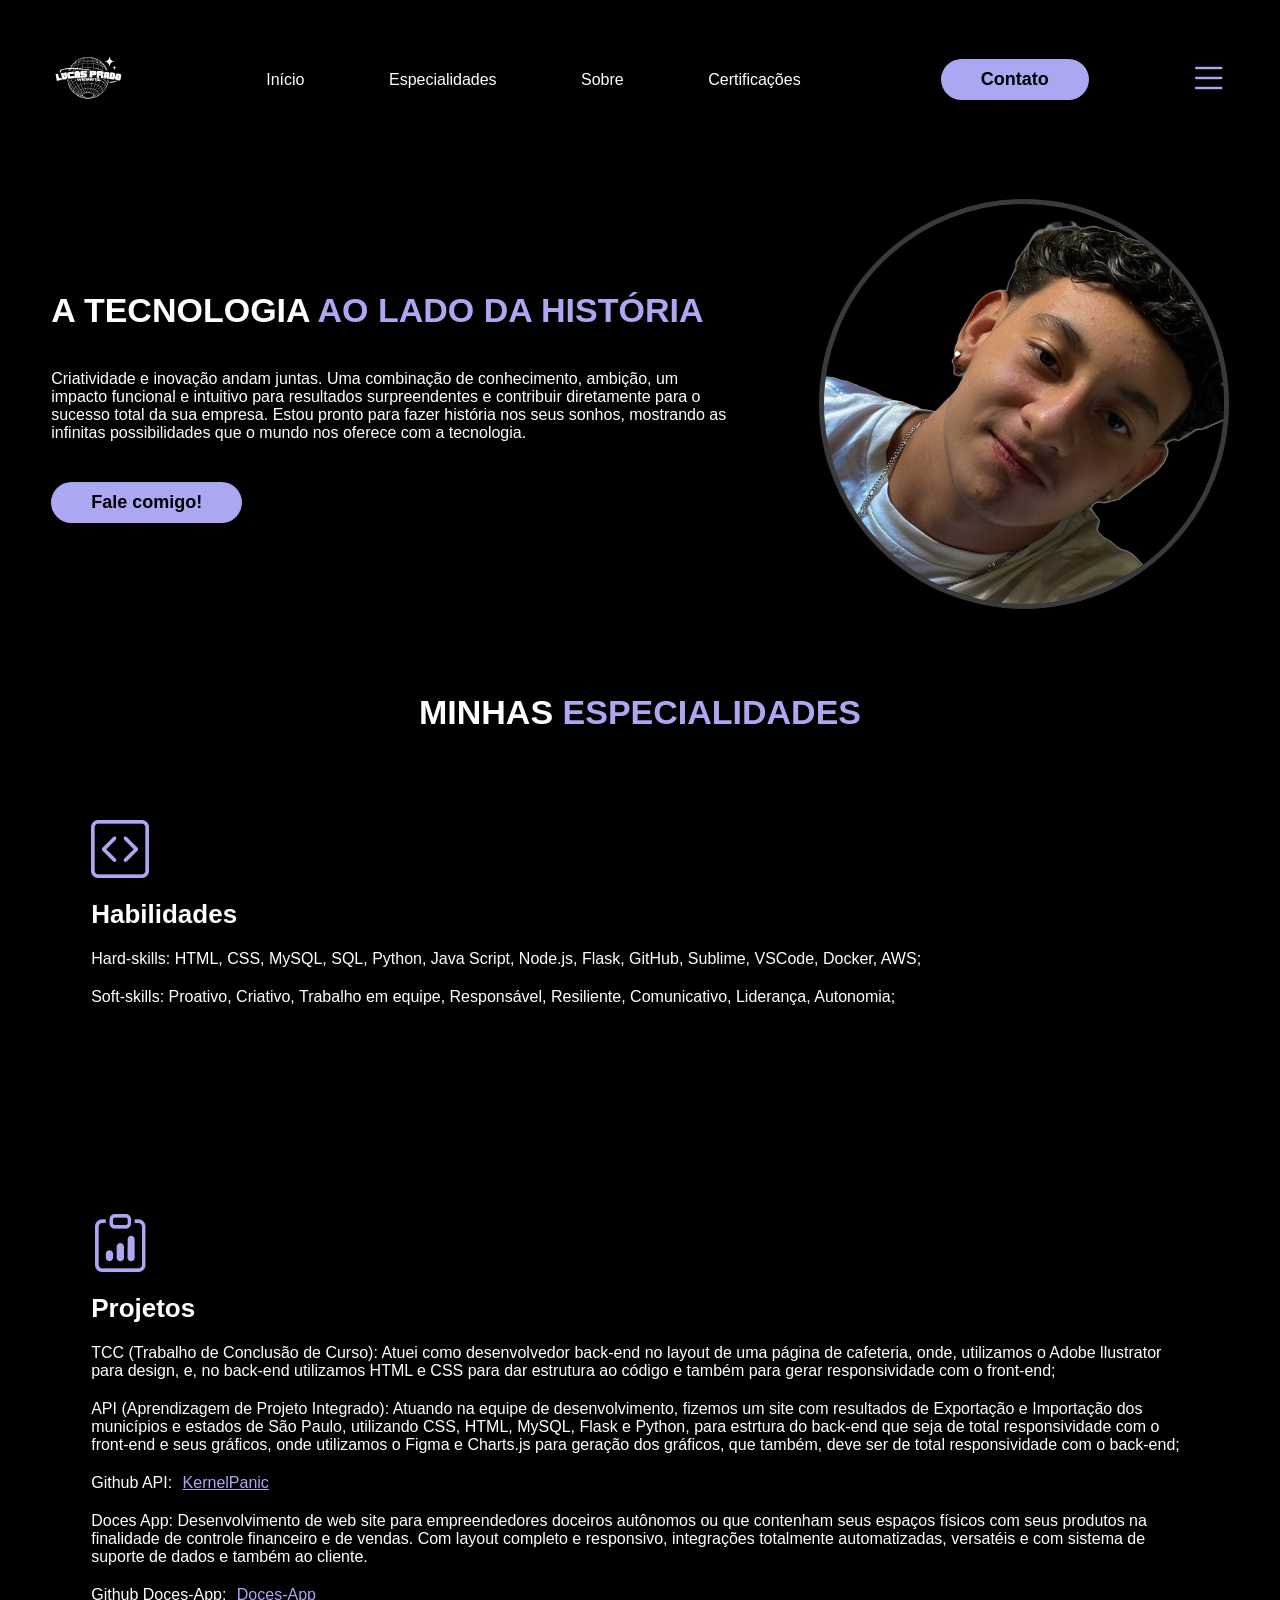
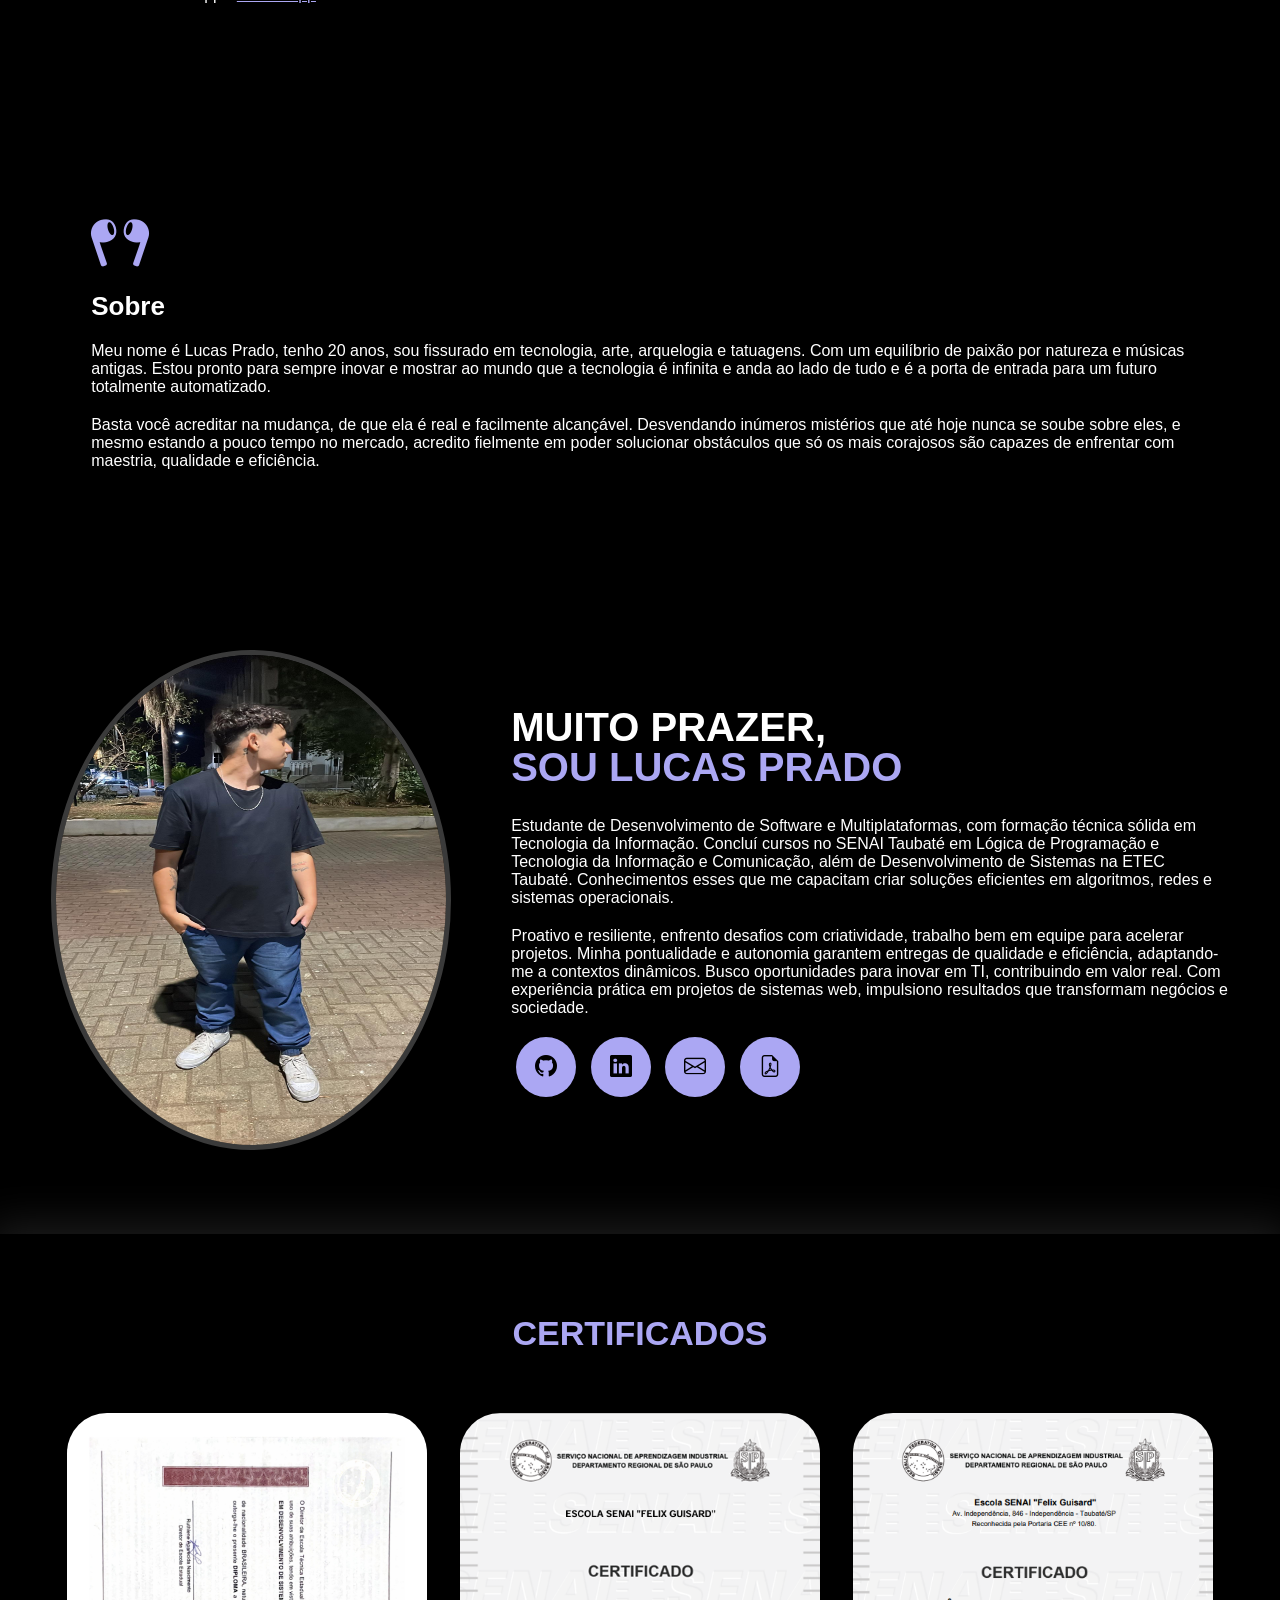
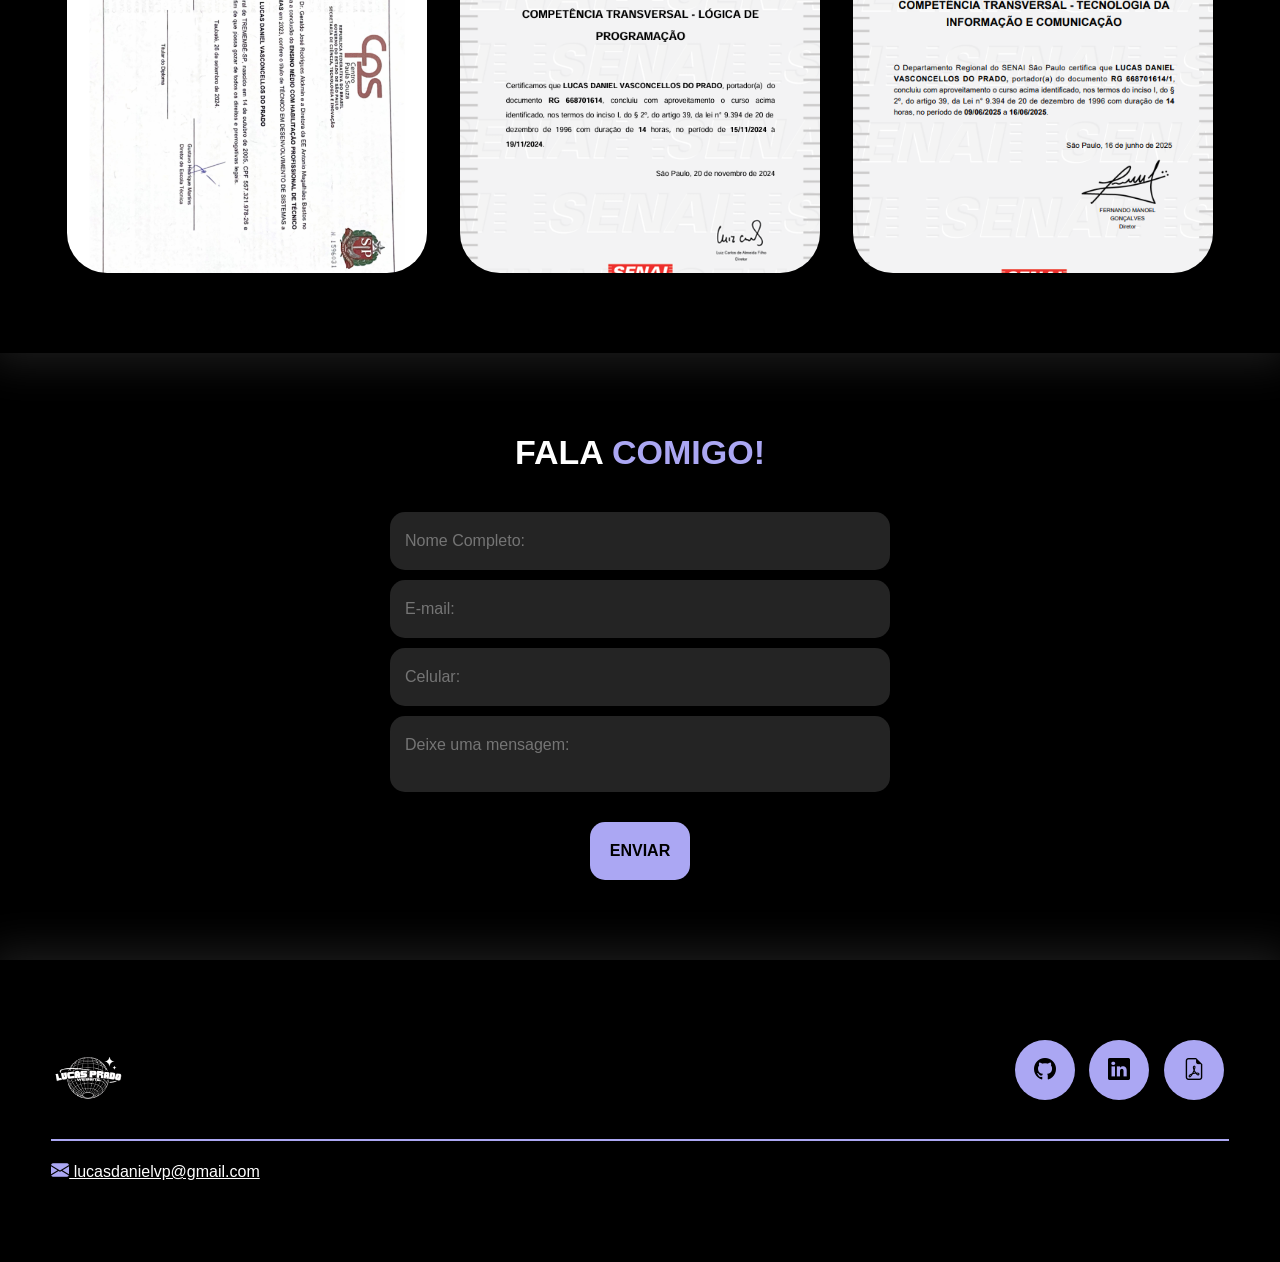
==== index.html @ e6321fbd "adicionando novo projeto Added a description for the Doces App and a link to the GitHub repository." ====
<!DOCTYPE html>
<html lang="pt-br">
<head>
   <meta charset="UTF-8">
   <meta name="viewport" content="width=device-width, initial-scale=1.0">
   <link rel="stylesheet" href="https://cdn.jsdelivr.net/npm/bootstrap-icons@1.11.3/font/bootstrap-icons.min.css">
   <link rel="stylesheet" href="estilo.css">

   <script src="menu.js" defer></script>
   <title>LP</title>
</head>
<body>
   <header>
      <div class="interface">
         <div class="logo">
            <a href="#">
               <img src="images/logo3.png" alt="Logo" style="width: 75px;">
            </a>
         </div> <!--logo-->
         <nav class="menu-desktop">
            <ul>
               <li><a href="#inicio">Início</a></li>
               <li><a href="#especialidades">Especialidades</a></li>
               <li><a href="#sobre">Sobre</a></li>
               <li><a href="#certificacoes">Certificações</a></li>
            </ul>
         </nav>
         <div class="btn-contato">
            <a href="#">
               <button>Contato</button>
            </a>
         </div><!--btn contato-->

         <div class="btn-abrir-menu" id="btn-menu">
            <i class="bi bi-list"></i>
         </div><!--btn abrir menu-->
         <div class="menu-mobile" id="menu-mobile">
            <div class="btn-fechar">
               <i class="bi bi-x-lg"></i>
            </div><!--btn fechar-->
            
            <nav>
               <ul>
                  <li><a href="#inicio">Início</a></li>
                  <li><a href="#especialidades">Especialidades</a>
                     <ul class="submenu">
                        <li><a href="#projetos-especialidades">Projetos</a></li>
                     </ul>
                  </li>
                  <li><a href="#sobre">Sobre</a></li>
                  <li><a href="#certificacoes">Certificações</a></li>
                  <li><a href="#contato">Contato</a></li>
               </ul>
            </nav>
            
         </div><!--menu mobile-->
         <div class="overlay-menu" id="overlay-menu"></div>
      </div><!--interface-->
   </header>

   <main>
      <section id="inicio" class="topo-site">
         <div class="interface">
            <div class="flex">
               <div class="txt-topo-site">
                      <h1>A TECNOLOGIA <span>AO LADO DA HISTÓRIA</span></h1>
                      <p>Criatividade e inovação andam juntas. Uma combinação de conhecimento, ambição, um impacto funcional 
                        e intuitivo para resultados surpreendentes e contribuir diretamente para o sucesso total da sua empresa.
                        Estou pronto para fazer história nos seus sonhos, mostrando as infinitas possibilidades que o mundo
                        nos oferece com a tecnologia.</p>
                      <div class="btn-contato">
                        <a href="#">
                           <button>Fale comigo!</button>
                        </a>
                      </div>
               </div><!--txt topo do site-->
               <div class="img-topo-site">
                  <img src="images/lucas1.png" alt="">
               </div><!--img topo do site-->
            </div><!--flex-->
         </div><!--interface-->
      </section><!--topo do site-->
                  </div>
               </div>
            </div>
         </div>
      </section>
      <section id="especialidades" class="especialidades">
         <div class="interface">
            <h2 class="título">MINHAS <span>ESPECIALIDADES</span></h2>
            <div class="flex">
               <div class="especialidades-box">
                  <i class="bi bi-code-square"></i>
                  <h3>Habilidades</h3>
                  <p>Hard-skills: HTML, CSS, MySQL, SQL, Python, Java Script, Node.js, Flask, GitHub, Sublime, VSCode, Docker, AWS;</p>
                  <p>Soft-skills: Proativo, Criativo, Trabalho em equipe, Responsável, Resiliente, Comunicativo, Liderança, Autonomia;</p>
               </div>
               <a href="projetos.html" class="link-projetos">
                  <div class="especialidades-box" id="projetos-especialidades" onclick="window.location.href='projetos.html'" style="cursor: pointer;">
                     <i class="bi bi-clipboard-data"></i>
                     <h3>Projetos</h3>
                     <p>TCC (Trabalho de Conclusão de Curso): Atuei como desenvolvedor back-end no layout de uma página de cafeteria, 
                        onde, utilizamos o Adobe llustrator para design, e, no back-end utilizamos HTML e CSS para dar estrutura ao 
                        código e também para gerar responsividade com o front-end;</p>
                     
                     <p>API (Aprendizagem de Projeto Integrado): Atuando na equipe de desenvolvimento, fizemos
                        um site com resultados de Exportação e Importação dos municípios e estados de São Paulo, 
                        utilizando CSS, HTML, MySQL, Flask e Python, para estrtura do back-end que seja de total responsividade 
                        com o front-end e seus gráficos, onde utilizamos o Figma e Charts.js para geração dos 
                        gráficos, que também, deve ser de total responsividade com o back-end;
                     </p>

                     <!--Frase espaçada e separada-->
                     <p style="margin-top: 10px;">
                        Github API:
                        <a 
                        href="https://github.com/Kernel-Panic-FatecSjc/KernelPanic"
                        target="_blank"
                        rel="noopener noreferrer"
                        style="margin-left: 6px; color: rgb(171, 167, 243); text-decoration: underline;">
                        KernelPanic
                        </a>
                     </p>
               </a>

               <p>Doces App: Desenvolvimento de web site para empreendedores doceiros autônomos ou que contenham
                        seus espaços físicos com seus produtos na finalidade de controle financeiro e de vendas. Com
                        layout completo e responsivo, integrações totalmente automatizadas, versatéis e com sistema de
                        suporte de dados e também ao cliente.
               </p>

                     <!-- Frase espaçada e separada -->
                     <p style="margin-top: 10px;">
                        Github Doces-App:
                        <a 
                        href="https://github.com/lucasdaniel0122/Doces-App"
                        target="_blank"
                        rel="noopener noreferrer"
                        style="margin-left: 6px; color: rgb(171, 167, 243); text-decoration: underline;">
                        Doces-App
                     </a>
                     </p>
                  </div>
                     <div class="especialidades-box">
                        <i class="bi bi-earbuds"></i>
                        <h3>Sobre</h3>
                        <p>Meu nome é Lucas Prado, tenho 20 anos, sou fissurado em tecnologia, arte, arquelogia e tatuagens. 
                           Com um equilíbrio de paixão por natureza e músicas antigas. Estou pronto para sempre inovar e mostrar
                           ao mundo que a tecnologia é infinita e anda ao lado de tudo e é a porta de entrada para um futuro
                           totalmente automatizado.</p>
                        
                        <p>Basta você acreditar na mudança, de que ela é real e facilmente alcançável. Desvendando
                           inúmeros mistérios que até hoje nunca se soube sobre eles, e mesmo estando a pouco tempo
                           no mercado, acredito fielmente em poder solucionar obstáculos que só os mais corajosos
                           são capazes de enfrentar com maestria, qualidade e eficiência.</p>
                     </div>
            </div> 
      </section><!--especialidades-->
      <section id="sobre" class="sobre">
         <div class="interface">
            <div class="flex">
               <div class="img-sobre">
                  <img src="images/foto2.jpeg" width="400px" height="500px">
               </div>
               <div class="txt-sobre">
                  <h2>MUITO PRAZER, <span>SOU LUCAS PRADO</span></h2>
                  <p>Estudante de Desenvolvimento de Software e Multiplataformas, com formação técnica sólida em
                     Tecnologia da Informação. Concluí cursos no SENAI Taubaté em Lógica de Programação e Tecnologia
                     da Informação e Comunicação, além de Desenvolvimento de Sistemas na ETEC Taubaté. Conhecimentos
                     esses que me capacitam criar soluções eficientes em algoritmos, redes e sistemas operacionais.</p>
                  
                  <p>Proativo e resiliente, enfrento desafios com criatividade, trabalho bem em equipe para acelerar
                     projetos. Minha pontualidade e autonomia garantem entregas de qualidade e eficiência, adaptando-me
                     a contextos dinâmicos. Busco oportunidades para inovar em TI, contribuindo em valor real. Com
                     experiência prática em projetos de sistemas web, impulsiono resultados que transformam negócios
                     e sociedade.</p>
                     <div class="btn-social">
                        <a href="https://github.com/lucasdaniel0122" target="_blank"><button><i class="bi bi-github"></i></button></a>
                        <a href="https://www.linkedin.com/in/lucas-do-prado-30843b33a/" target="_blank"><button><i class="bi bi-linkedin"></i></button></a>
                        <a href="mailto:lucasdanielvp@gmail.com" target="_blank"><button><i class="bi bi-envelope"></i></button></a>
                        <a href="docs/lucas_prado_dev_fullstack.pdf" download><button><i class="bi bi-file-earmark-pdf"></i></button></a>
                     </div><!--btn social-->
               </div>
               </div>
            </div>
         </div>
      </section><!--sobre-->
      <section id="certificacoes" class="portfolio">
         <div class="interface">
            <h2 class="título"><span>CERTIFICADOS</span></h2>
            <div class="flex">
               <div class="img-portfolio" style="background-image: url(images/ads_etec.jpg);">
                  <div class="overlay">Certificação 1</div>
               </div><!--img portfolio-->
               <div class="img-portfolio" style="background-image: url(images/certificado_senai.png);">
                  <div class="overlay">Certificação 2</div>
               </div><!--img portfolio-->
               <div class="img-portfolio" style="background-image: url(images/senai_certificado2.png);">
                  <div class="overlay">Certificação 3</div>
               </div><!--img portfolio-->
            </div><!--flex-->
         </div><!--interface-->
      </section><!--portfolio-->
      <section id="contato" class="formulario">
         <div class="interface">
            <h2 class="título">FALA <span>COMIGO!</span></h2>

            <form id="form-contato">
               <input type="text" placeholder="Nome Completo:" required>
               <input type="email" placeholder="E-mail:" required>
               <input type="text" placeholder="Celular:">
               <textarea placeholder="Deixe uma mensagem:" required></textarea>
               <div class="btn-enviar"><input type="submit" value="ENVIAR"></div>
            </form>
            <p id="mensagem-confirmacao" style="display: none; color: rgb(171, 167, 243); margin-top: 10px; font-weight: bold; font-size: 1.2rem;">
               Pedido de contato enviado com sucesso!
            </p>
         </div><!--interface-->
      </section><!--formulário-->
   </main>
   <footer>
      <div class="interface">
         <div class="line-footer">
            <div class="flex">
               <div class="logo-footer">
                  <img src="images/logo3.png" alt="Logo" style="width: 75px;">
               </div><!--logo footer-->
               <div class="btn-social">
                  <a href="https://github.com/lucasdaniel0122" target="_blank"><button><i class="bi bi-github"></i></button></a>
                  <a href="https://www.linkedin.com/in/lucas-do-prado-30843b33a/" target="_blank"><button><i class="bi bi-linkedin"></i></button></a>
                  <a href="docs/lucas_prado_dev_fullstack.pdf" download><button><i class="bi bi-file-earmark-pdf"></i></button></a>
               </div><!--btn social-->
            </div>
         </div><!--line footer-->
         <div class="line-footer borda">
            <p><i class="bi bi-envelope-fill"></i><a href="mailto:lucasdanielvp@gmail.com"> lucasdanielvp@gmail.com</a></p>
         </div><!--line footer-->
      </div><!--interface-->
   </footer>
   <script>
      document.getElementById('projetos-especialidades').addEventListener('click', function () {
         window.location.href = 'projetos.html'
      });
   </script>

   <script>
   document.getElementById('form-contato').addEventListener('submit', function(event) {
      event.preventDefault(); // Impede envio real

      // Exibe mensagem
      document.getElementById('mensagem-confirmacao').style.display = 'block';

     // Opcional: limpar campos
     this.reset();
});
</script>
</body>
</html>
---- estilo.css ----
*{
    margin: 0;
    padding: 0;
    box-sizing: border-box;
    font-family: Arial, Helvetica, sans-serif;
}

body{
    background-color: #000;
    height: 100vh;
}

html{
    scroll-behavior: smooth;
}

.interface{
    max-width: 1280px;
    margin: 0 auto;
}

.flex{
    display: flex;
}

.btn-contato button{
    padding: 10px 40px;
    font-size: 18px;
    font-weight: 600;
    background-color: rgb(171, 167, 243);
    border: 0;
    border-radius: 30px;
    transition: 0.2s;
}

h2.título{
    color: #fff;
    font-size: 34px;
    text-align: center;
}

h2.título span{
    color: rgb(171, 167, 243);
}

button:hover, form .btn-enviar input:hover{
    box-shadow: 0px 0px 8px (rgb(8, 0, 255));
    transform: scale(1.05);
}

/*ESTILO CABEÇALHO*/

header{
    padding: 40px 4%;
}

header > .interface{
    display: flex;
    align-items: center;
    justify-content: space-between;
}

header a{
    color: #fff;
    text-decoration: none;
    display: inline-block;
    transition: 0.2s;
}

header nav.menu-desktop a:hover{
    color: #5c5c5c;
    transform: scale(1.05);
}

header nav ul{
    list-style-type: none;
}

header nav.menu-desktop ul li{
    display: inline-block;
    padding: 0 40px;
}

/*ESTILO MENU MOBILE*/

.btn-abrir-menu i{
    color: rgb(171, 167, 243);
    font-size: 40px
}

.menu-mobile{
    background-color: #000;
    height: 100vh;
    position: fixed;
    top: 0;
    right: 0;
    z-index: 99999;
    width: 0%;
    overflow: hidden;
    transition: 0.5s;
}

.menu-mobile.abrir-menu{
    width: 70%;
}

.menu-mobile.abrir-menu ~ .overlay-menu{
    display: block;
}

.menu-mobile .btn-fechar{
    padding: 20px 5%;
}

.menu-mobile .btn-fechar i{
    color: rgb(171, 167, 243);
    font-size: 30px;
}

.menu-mobile nav ul{
    text-align: right;
}

.menu-mobile nav ul li a{
    color: #fff;
    font-size: 20px;
    font-weight: 300;
    padding: 20px 8%;
    display: block;
}

.menu-mobile nav ul li a:hover{
    background-color: rgb(171, 167, 243);
    color: #000;
}

/*SUBMENU MOBILE - esconder inicialmente*/

.menu-mobile nav ul ul{
    display: none;
    padding-left: 15px;
}

/*Mostrar submenu quando o item pai for hover ou foco*/

.menu-mobile nav ul li:hover > ul,
.menu-mobile nav ul li:focus-within > ul {
    display: block;
}

.overlay-menu{
    background-color: #000000a7;
    width: 100%;
    height: 100%;
    position: fixed;
    top: 0;
    left: 0;
    z-index: 88888;
    display: none;
}

/*ESTILO TOPO DO SITE*/

section.topo-site{
    padding: 40px 4%;
}

section.topo-site .flex{
    align-items: center;
    justify-content: center;
    gap: 90px;
}

.topo-site h1{
    color: #fff;
    font-size: 34px;
    line-height: 40px;
}

.topo-site h1 span{
    color:rgb(171, 167, 243) ;
}

.topo-site .txt-topo-site p{
    color: #fff;
    margin: 40px 0px;
}

.topo-site .img-topo-site img{
    position: relative;
    animation: flutuar 2s ease-in-out infinite alternate;
    border: 5px solid #3a3a3a;
    border-radius: 50%;
}

@keyframes flutuar{
    0%{
        top: 0;
    }
    100%{
        top: 30px;
    }
}

/*ESTILO ESPECIALIDADES*/

section.especialidades{
    padding: 40px 4%;
}

section.especialidades .flex{
    display: flex;
    flex-wrap: wrap;
    gap: 60px;
}

.especialidades .especialidades-box{
    color: #fff;
    padding: 40px;
    border-radius: 20px;
    margin-top: 45px;
    transition: 0.2s;
}

.especialidades .especialidades-box:hover{
    transform: scale(1.05);
    box-shadow: 0 0 8px #ffffff78;
}

.especialidades .especialidades-box i{
    font-size: 58px;
    color: rgb(171, 167, 243);
}

.especialidades .especialidades-box h3{
    font-size: 26px;
    margin: 15px 0;
}

.especialidades .especialidades-box p{
    margin: 20px 0;
}

/*ESTILO SOBRE*/

section.sobre{
    padding: 80px 4%;
}

section.sobre .flex{
    align-items: center;
    gap: 60px;
}

section.sobre .img-sobre img{
    border-radius: 50%;
    border: 5px solid #3a3a3a;
}

.sobre .txt-sobre{
    color: #fff;
}

.sobre .txt-sobre h2{
    font-size: 40px;
    line-height: 40px;
    margin-bottom: 30px;
}

.sobre .txt-sobre h2 span{
    color: rgb(171, 167, 243);
    display: block;
}

.sobre .txt-sobre p{
    margin: 20px 0;
}

.btn-social button{
    width: 60px;
    height: 60px;
    border-radius: 50%;
    border: none;
    background-color: rgb(171, 167, 243);
    font-size: 22px;
    cursor: pointer;
    margin: 0 5px;
    transition: 0.2s;
}

/*ESTILO DO PORTFÓLIO*/

section.portfolio{
    padding: 80px 4%;
    box-shadow: 0 0 40px 10px #ffffff1d;
}

section.portfolio .flex{
    justify-content: space-around;
    margin-top: 60px;
}

.img-portfolio{
    width: 360px;
    height: 460px;
    background-size: cover;
    background-position: 100% 0%;
    transition: 3s;
    cursor: pointer;
    border-radius: 40px;
    position: relative;
}

.img-portfolio:hover{
    background-position: 100% 100%;
}

.overlay{
    position: absolute;
    top: 0;
    left: 0;
    width: 100%;
    height: 100%;
    background-color: #000000b8;
    border-radius: 40px;
    display: flex;
    align-items: center;
    justify-content: center;
    font-size: 24px;
    font-weight: 600;
    color: #fff;
    opacity: 0;
    transition: 0.5s;
}

.overlay:hover{
    opacity: 1;
}

/*ESTILO FORMULÁRIO E CONTATO*/

section.formulario{
    padding: 80px 4%;
}

form{
    max-width: 500px;
    margin: 0 auto;
    display: flex;
    justify-content: center;
    flex-direction: column;
    gap: 10px;
    margin-top: 40px;
}

form input, form textarea{
    width: 100%;
    background-color: #242424;
    border: 0;
    outline: 0;
    padding: 20px 15px;
    border-radius: 15px;
    color: #fff;
    font-size: 16px;
}

form textarea{
    resize: none;
    max-height: 400px;
}

form .btn-enviar{
    margin-top: 20px;
    text-align: center;
}

form .btn-enviar input{
    width: 100px;
    background-color:rgb(171, 167, 243);
    color: #000;
    font-weight: 600;
    cursor: pointer;
    transition: 0.2s;
}

/*ESTILO RODAPÉ*/

footer{
    padding: 60px 4%;
    box-shadow: 0 0 40px 10px #ffffff1d;
}

footer .flex{
    justify-content: space-between;
}

footer .line-footer{
    padding: 20px 0;
}

.borda{
    border-top: 2px solid rgb(171, 167, 243);
}

footer .line-footer p i{
    color:rgb(171, 167, 243);
    font-size: 18px;
}

footer .line-footer p a{
    color: #fff;
}

@media screen and (max-width: 1020px){

    /*CLASSES GERAIS*/
    .flex{
        display: flex;
        flex-wrap: wrap;
        flex-direction: column;
        gap: 20px;
    }

    .topo-site .flex{
        flex-direction: column-reverse;
    }

    h2.titulo{
        font-size: 34px;
        line-height: 30px;
    }

    img{
        max-width: 100%;
        height: auto;
    }

    img{
        max-width: 100%;
        height: auto;
    }
    
    /*CABEÇALHO*/
    
    .menu-desktop, .btn-contato{
        display: none;
    }

    /*TOPO DO SITE*/

    section.topo-site .flex{
        gap: 40px;
    }

    section.topo-site{
        padding: 20px 8%;
    }

    .topo-site h1{
        font-size: 30px;
    }

    .topo-site .img-topo-site{
        width: 100%;
    }

    /*ESPECIALIDADES*/

    section.especialidades{
        padding: 40px 8%;
    }

    /*SOBRE*/

    section.sobre{
        padding: 80px 8%;
    }

    .sobre .txt-sobre h2{
        font-size: 34px;
        line-height: 35px;
        text-align: center;
    }

    .btn-social{
        text-align: center;
    }

    .img-sobre img{
        width: 100%; 
    }

    /*PORTFÓLIO*/

    section.portfolio{
        padding: 80px 8%;
    }

    .img-portfolio{
        width: 100%;
        max-width: 360px;
        margin: 0 auto;
    }

    section.portfolio .flex{
        gap: 60px;
    }

}

#projetos-especialidades {
  min-height: 360px;
  cursor: pointer;
}

#projetos-especialidades i {
    color: rgb(171, 167, 243);
}
#projetos-especialidades * {
    color: inherit;
    text-decoration: none;    
}
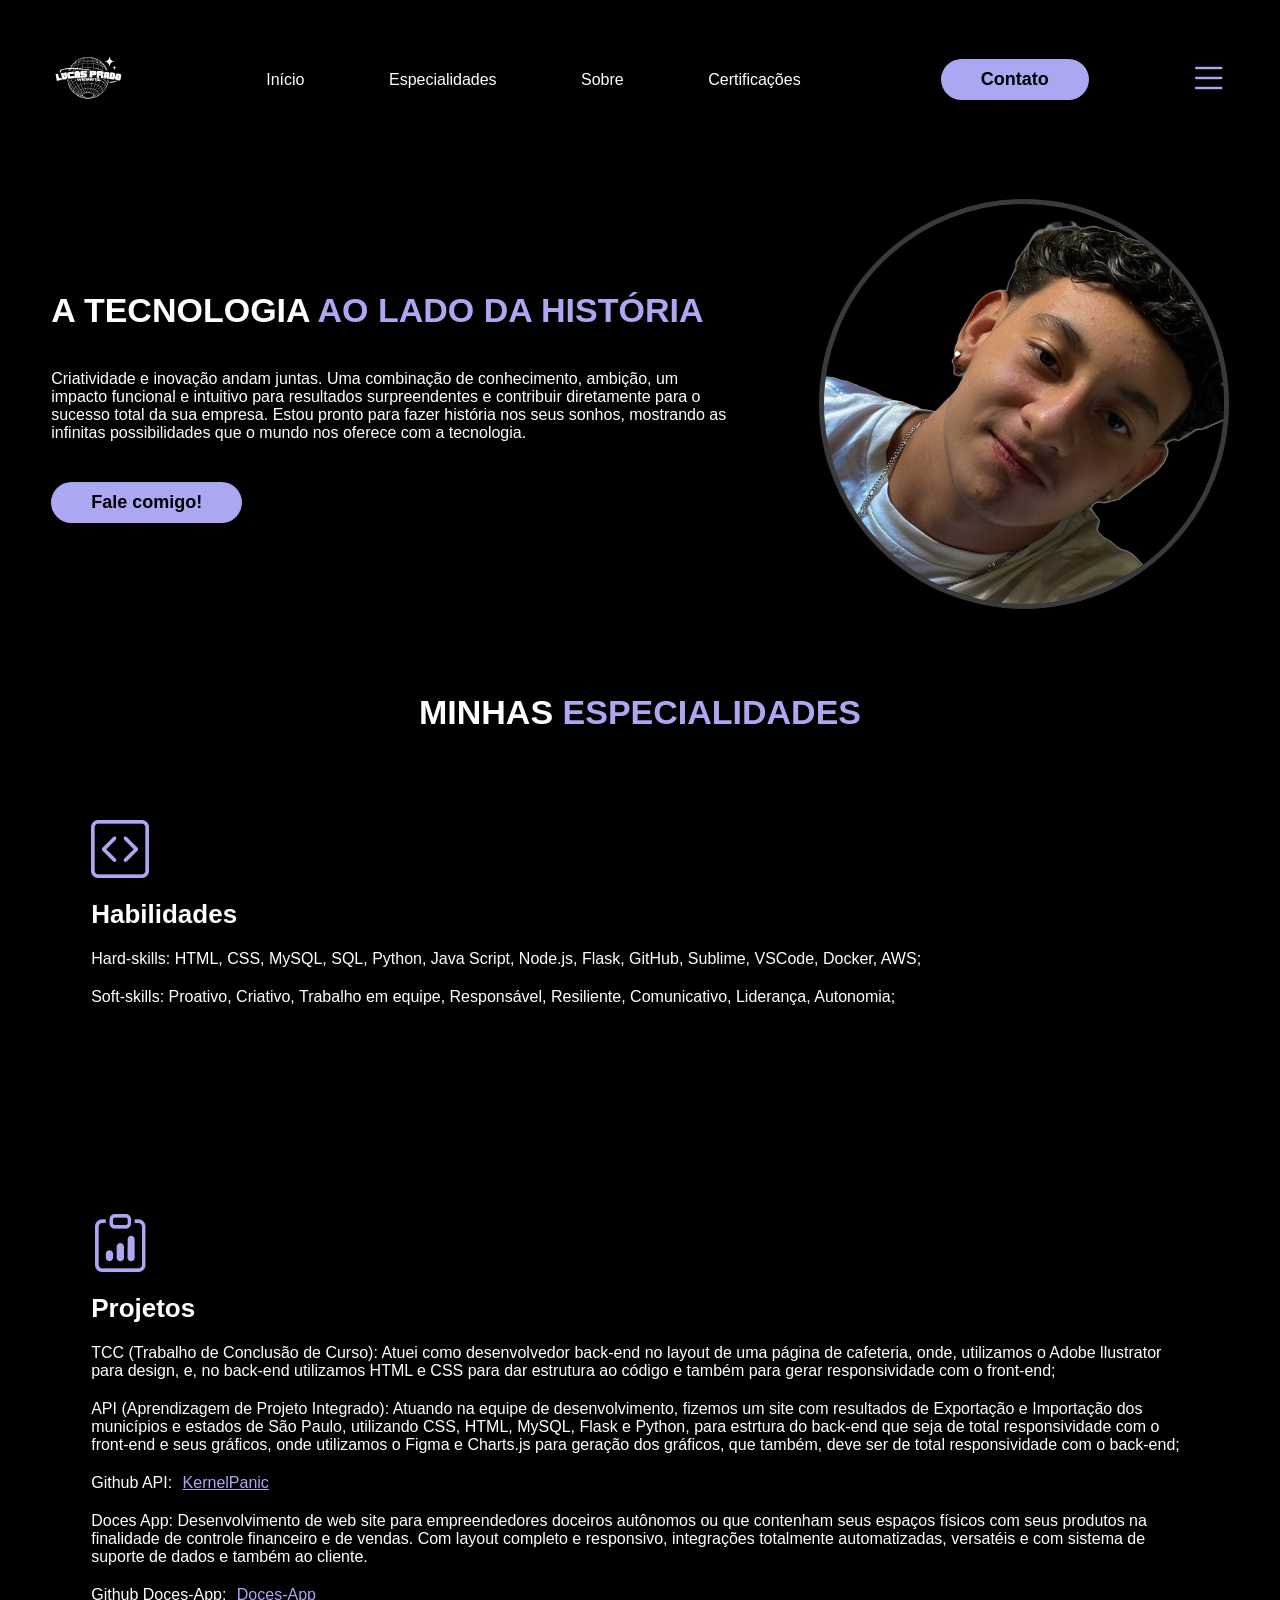
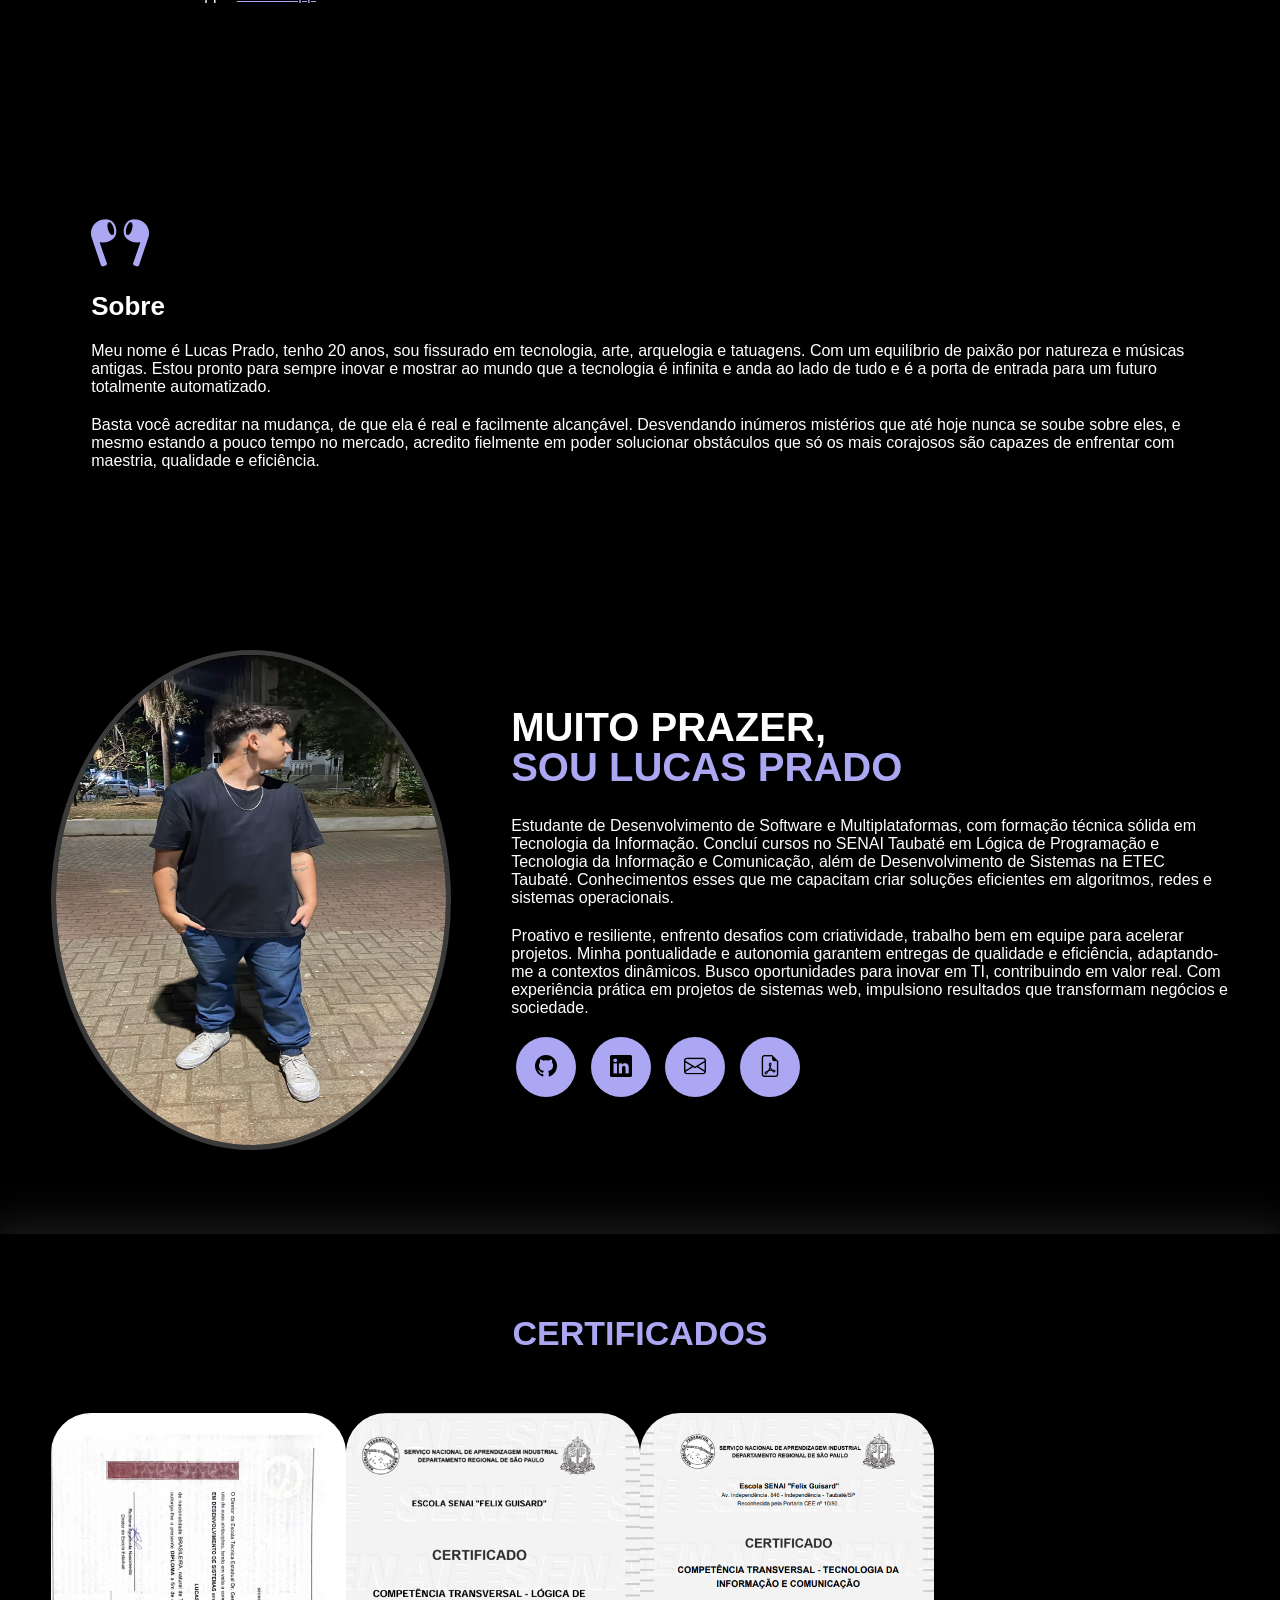
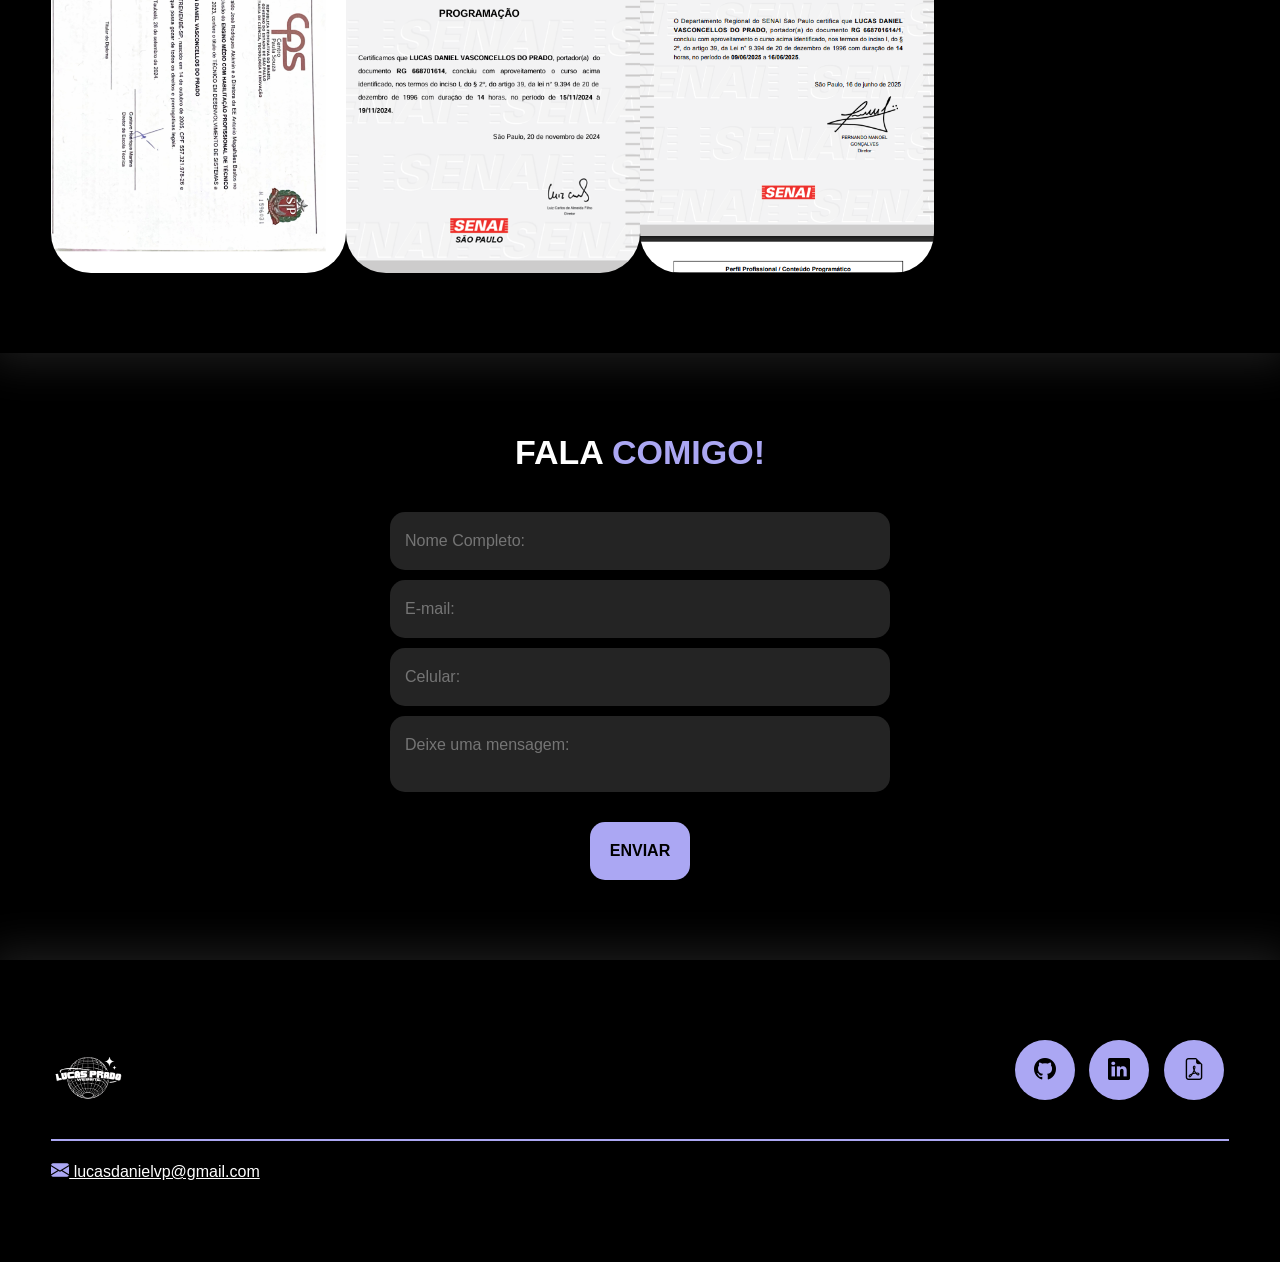
==== commit e5364e4d: "adicionando nova certificação" ====
--- a/index.html
+++ b/index.html
@@ -178,7 +178,7 @@
                         <a href="https://github.com/lucasdaniel0122" target="_blank"><button><i class="bi bi-github"></i></button></a>
                         <a href="https://www.linkedin.com/in/lucas-do-prado-30843b33a/" target="_blank"><button><i class="bi bi-linkedin"></i></button></a>
                         <a href="mailto:lucasdanielvp@gmail.com" target="_blank"><button><i class="bi bi-envelope"></i></button></a>
-                        <a href="docs/lucas_prado_dev_fullstack.pdf" download><button><i class="bi bi-file-earmark-pdf"></i></button></a>
+                        <a href="docs/lucas_devfullstack.pdf" download><button><i class="bi bi-file-earmark-pdf"></i></button></a>
                      </div><!--btn social-->
                </div>
                </div>
@@ -197,6 +197,9 @@
                </div><!--img portfolio-->
                <div class="img-portfolio" style="background-image: url(images/senai_certificado2.png);">
                   <div class="overlay">Certificação 3</div>
+               </div><!--img portfolio-->
+               <div class="img-portfolio certificado-horizontal" style="background-image: url(images/certificado_devart.png);">
+                  <div class="overlay">Certificação 4</div>
                </div><!--img portfolio-->
             </div><!--flex-->
          </div><!--interface-->
@@ -228,7 +231,7 @@
                <div class="btn-social">
                   <a href="https://github.com/lucasdaniel0122" target="_blank"><button><i class="bi bi-github"></i></button></a>
                   <a href="https://www.linkedin.com/in/lucas-do-prado-30843b33a/" target="_blank"><button><i class="bi bi-linkedin"></i></button></a>
-                  <a href="docs/lucas_prado_dev_fullstack.pdf" download><button><i class="bi bi-file-earmark-pdf"></i></button></a>
+                  <a href="docs/lucas_devfullstack.pdf" download><button><i class="bi bi-file-earmark-pdf"></i></button></a>
                </div><!--btn social-->
             </div>
          </div><!--line footer-->
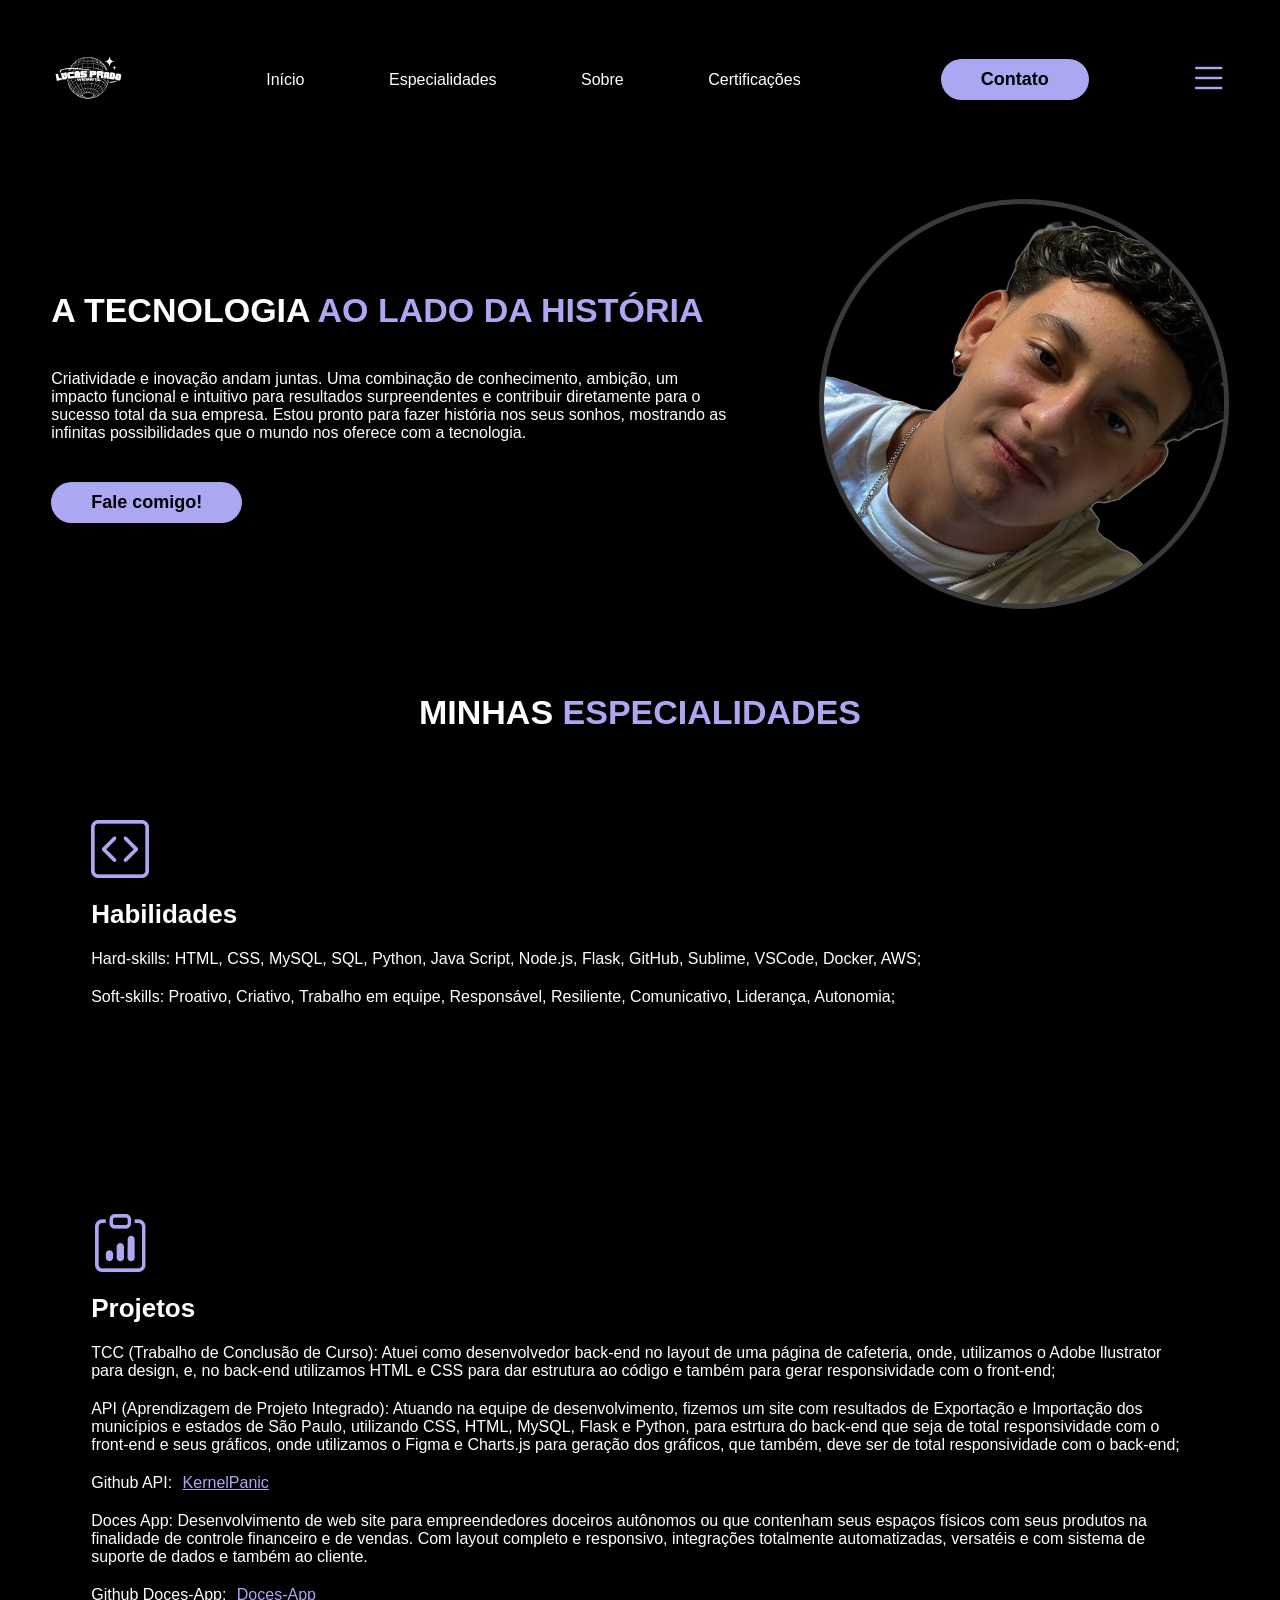
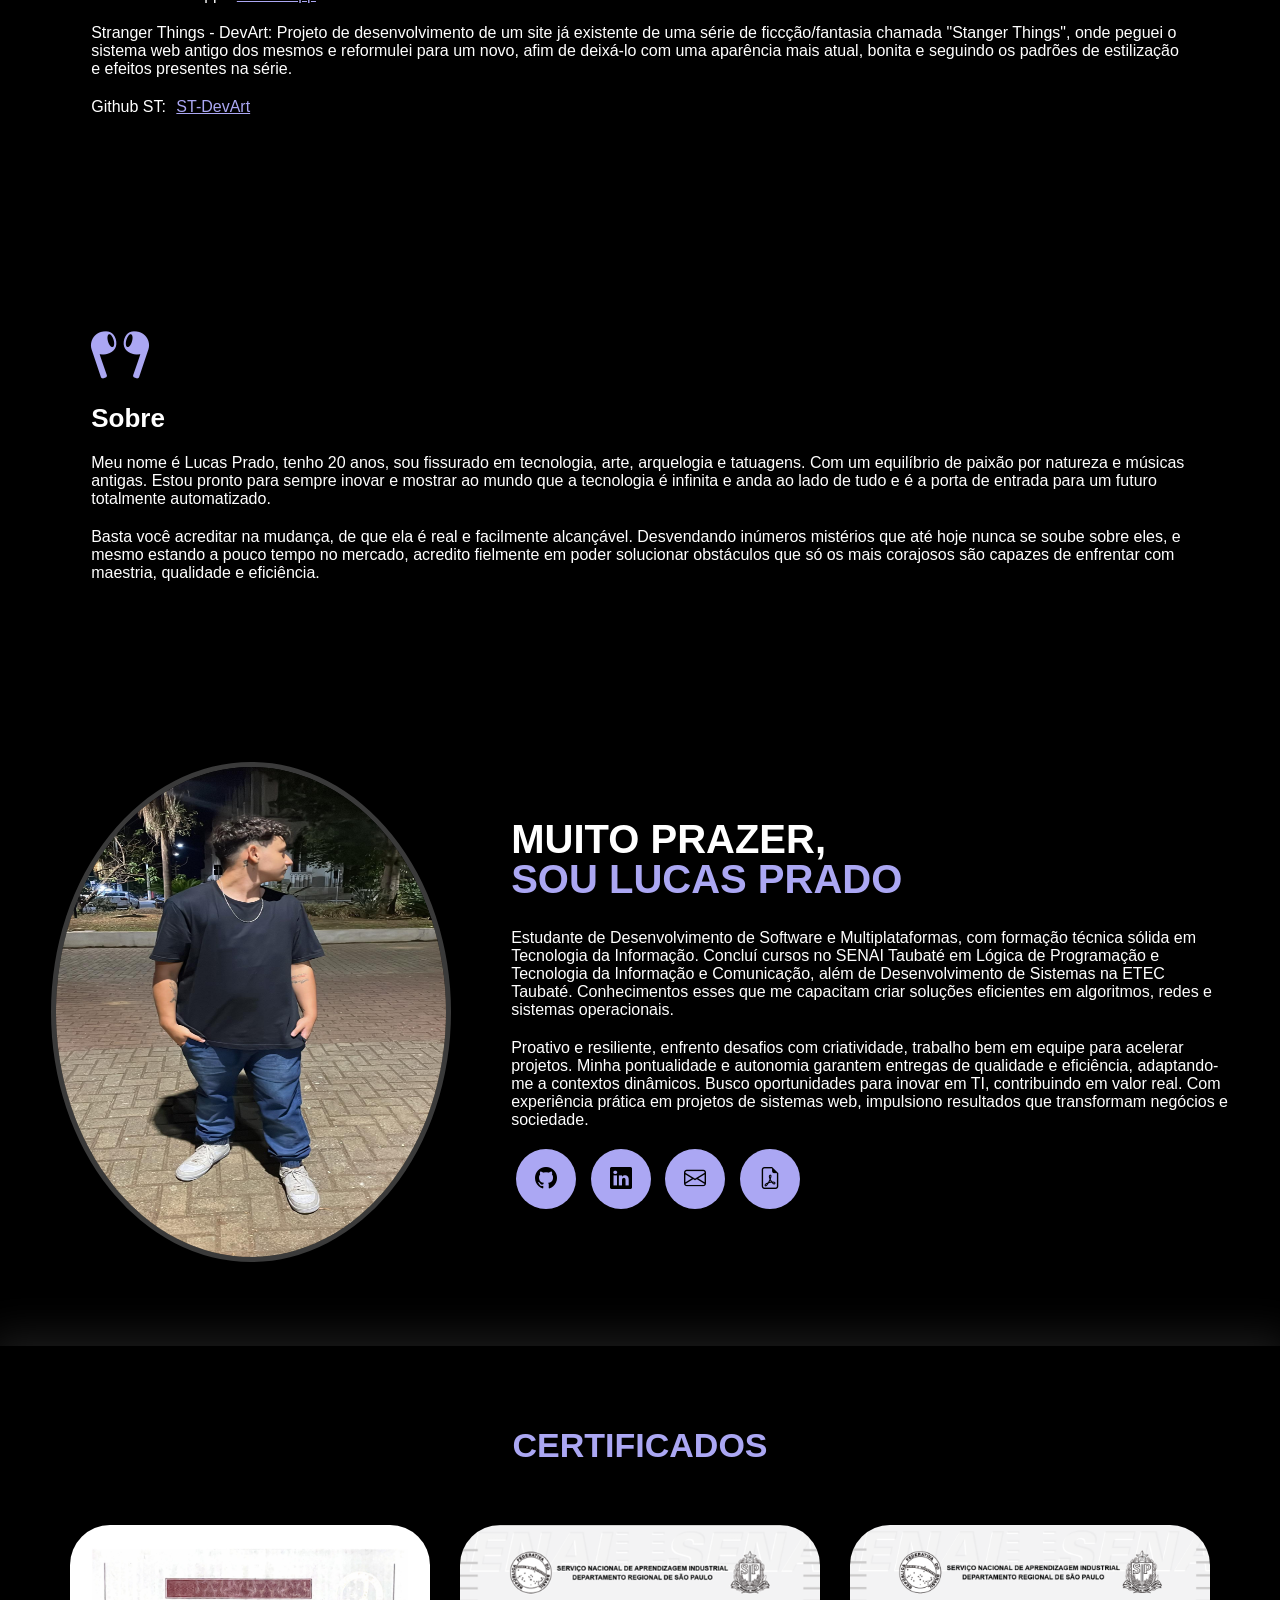
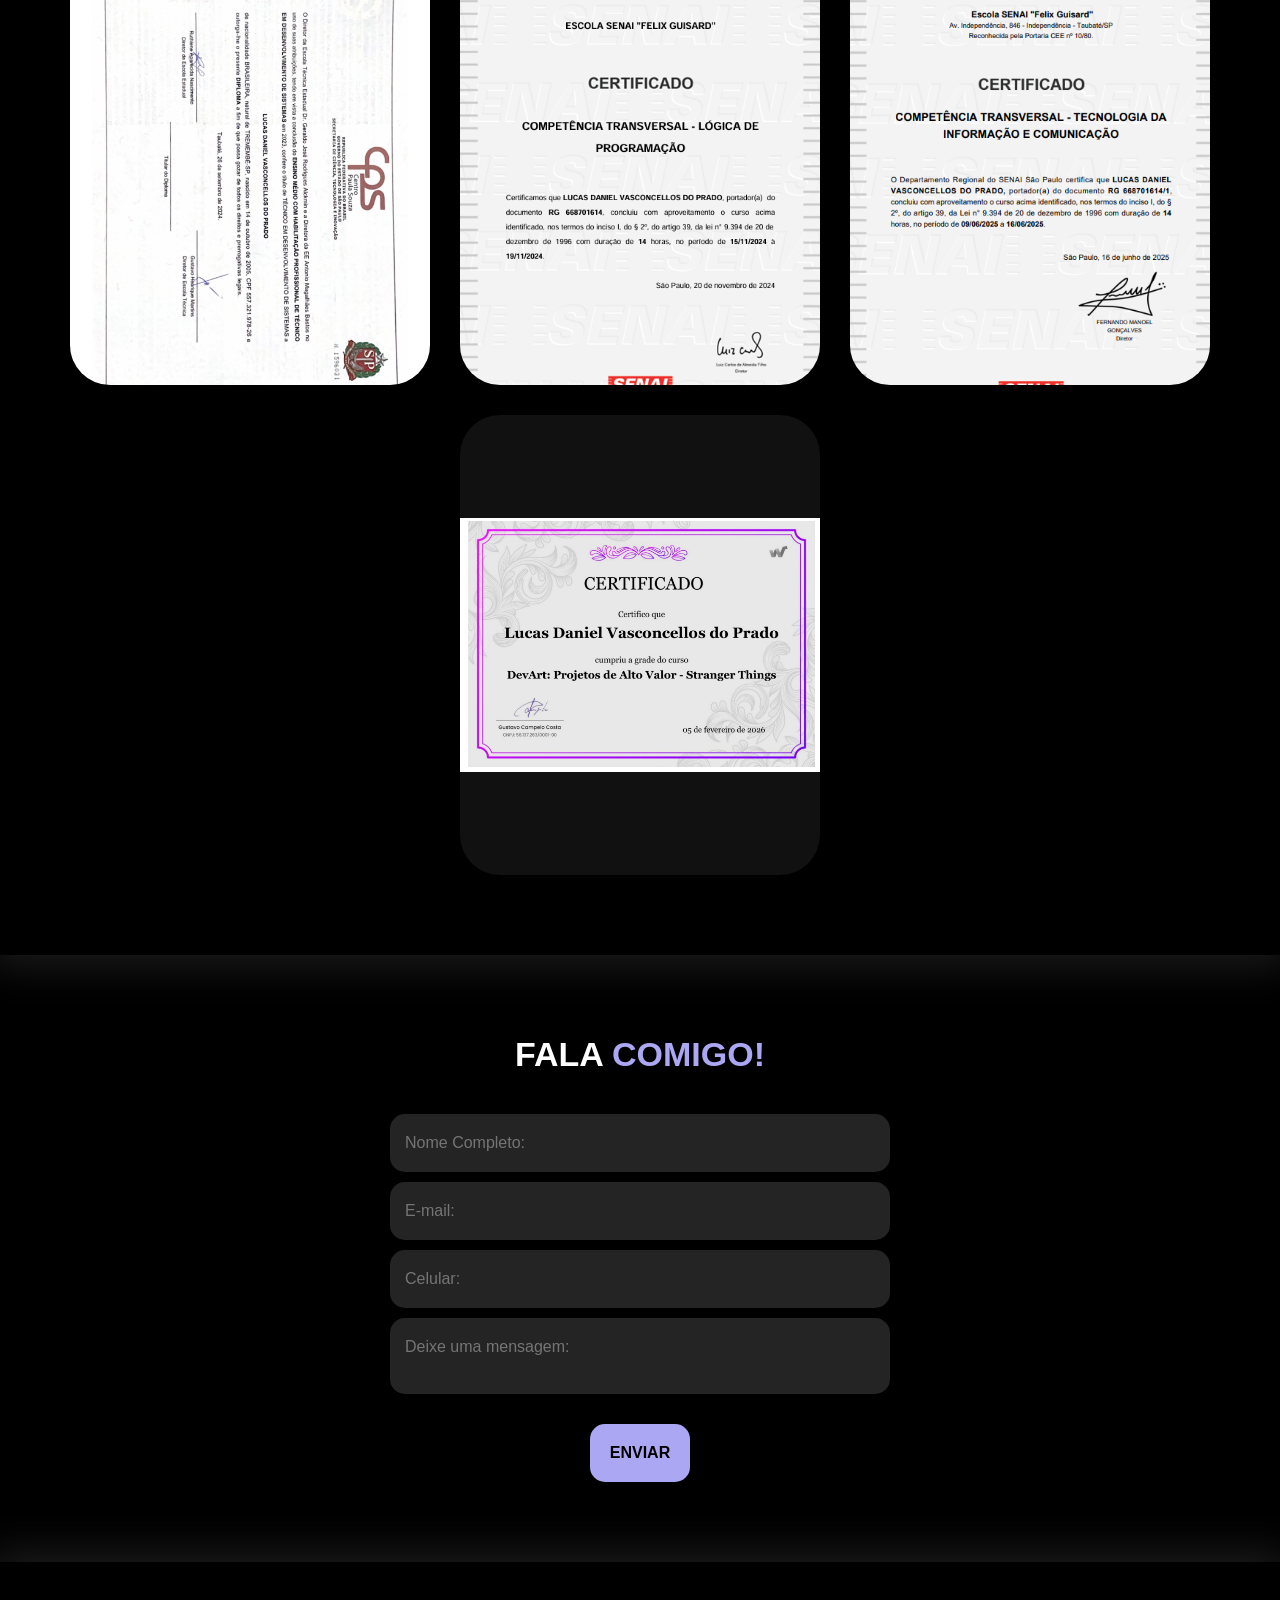
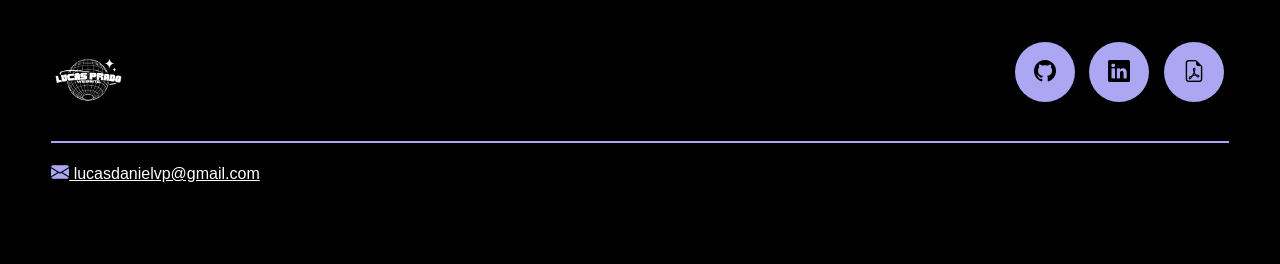
==== commit 78628533: "adição de novo projeto" ====
--- a/index.html
+++ b/index.html
@@ -140,6 +140,24 @@
                         Doces-App
                      </a>
                      </p>
+
+                <p>Stranger Things - DevArt: Projeto de desenvolvimento de um site já existente de uma série
+                        de ficcção/fantasia chamada "Stanger Things", onde peguei o sistema web antigo dos mesmos
+                        e reformulei para um novo, afim de deixá-lo com uma aparência mais atual, bonita e seguindo
+                        os padrões de estilização e efeitos presentes na série.
+                     </p>
+
+                     <!-- Frase espaçada e separada -->
+                      <p style="margin-top: 10px;">
+                        Github ST:
+                        <a 
+                        href="https://github.com/lucasdaniel0122/Stranger-Things-DevArt"
+                        target="_blank"
+                        rel="noopener noreferrer"
+                        style="margin-left: 6px; color: rgb(171, 167, 243); text-decoration: underline;">
+                        ST-DevArt
+                     </a>
+                     </p>
                   </div>
                      <div class="especialidades-box">
                         <i class="bi bi-earbuds"></i>
--- a/estilo.css
+++ b/estilo.css
@@ -304,15 +304,23 @@
     width: 360px;
     height: 460px;
     background-size: cover;
-    background-position: 100% 0%;
+    background-position: center top;
     transition: 3s;
     cursor: pointer;
     border-radius: 40px;
     position: relative;
+    overflow: hidden;
+}
+
+.img-portfolio.certificado-horizontal {
+    background-size: contain;
+    background-position: center;
+    background-repeat: no-repeat;
+    background-color: #111;
 }
 
 .img-portfolio:hover{
-    background-position: 100% 100%;
+    background-position: center bottom;
 }
 
 .overlay{
@@ -337,6 +345,17 @@
     opacity: 1;
 }
 
+#certificacoes .flex {
+    display: flex;
+    justify-content: center;
+    gap: 30px;
+    flex-wrap: wrap;
+}
+
+#certificacoes .img-portfolio {
+    flex: 0 0 360px;
+}
+
 /*ESTILO FORMULÁRIO E CONTATO*/
 
 section.formulario{
@@ -508,6 +527,12 @@
 
 }
 
+@media (max-width: 768px) {
+    .flex {
+        gap: 20px;
+    }
+}
+
 #projetos-especialidades {
   min-height: 360px;
   cursor: pointer;
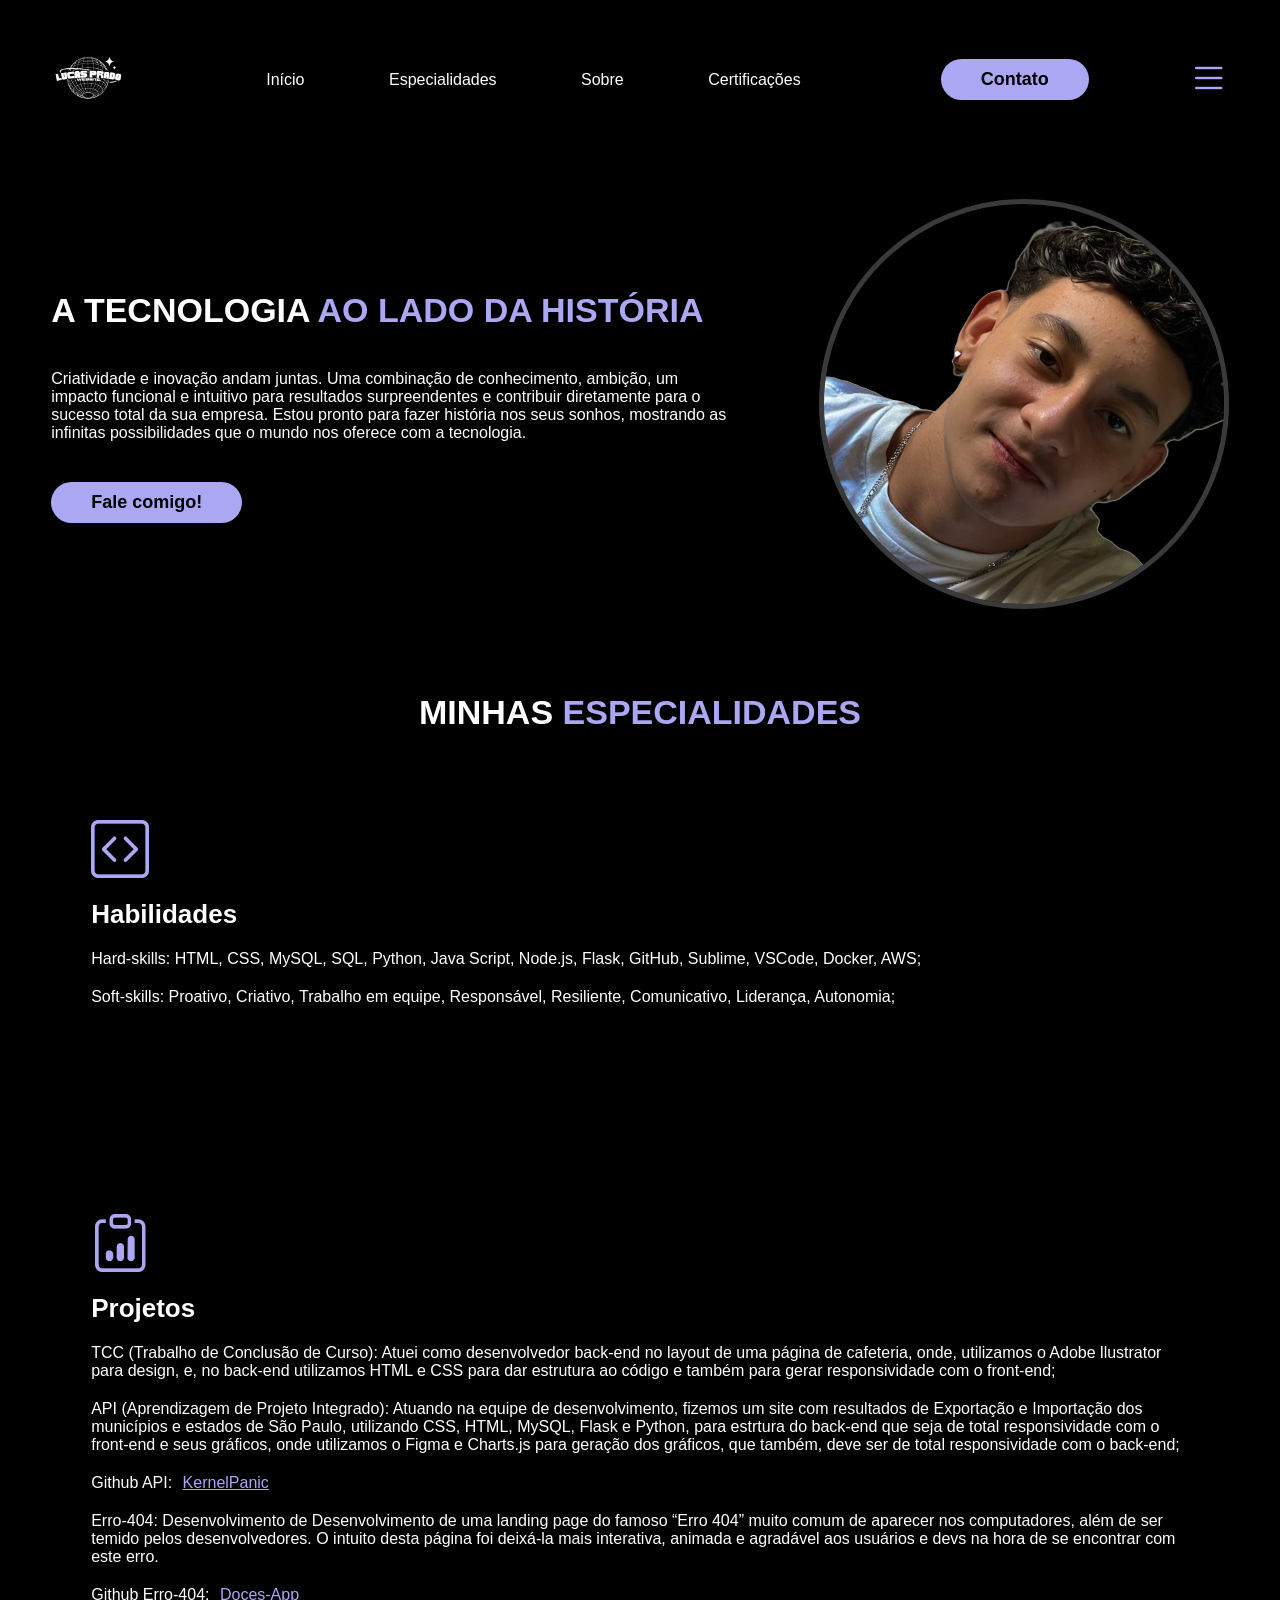
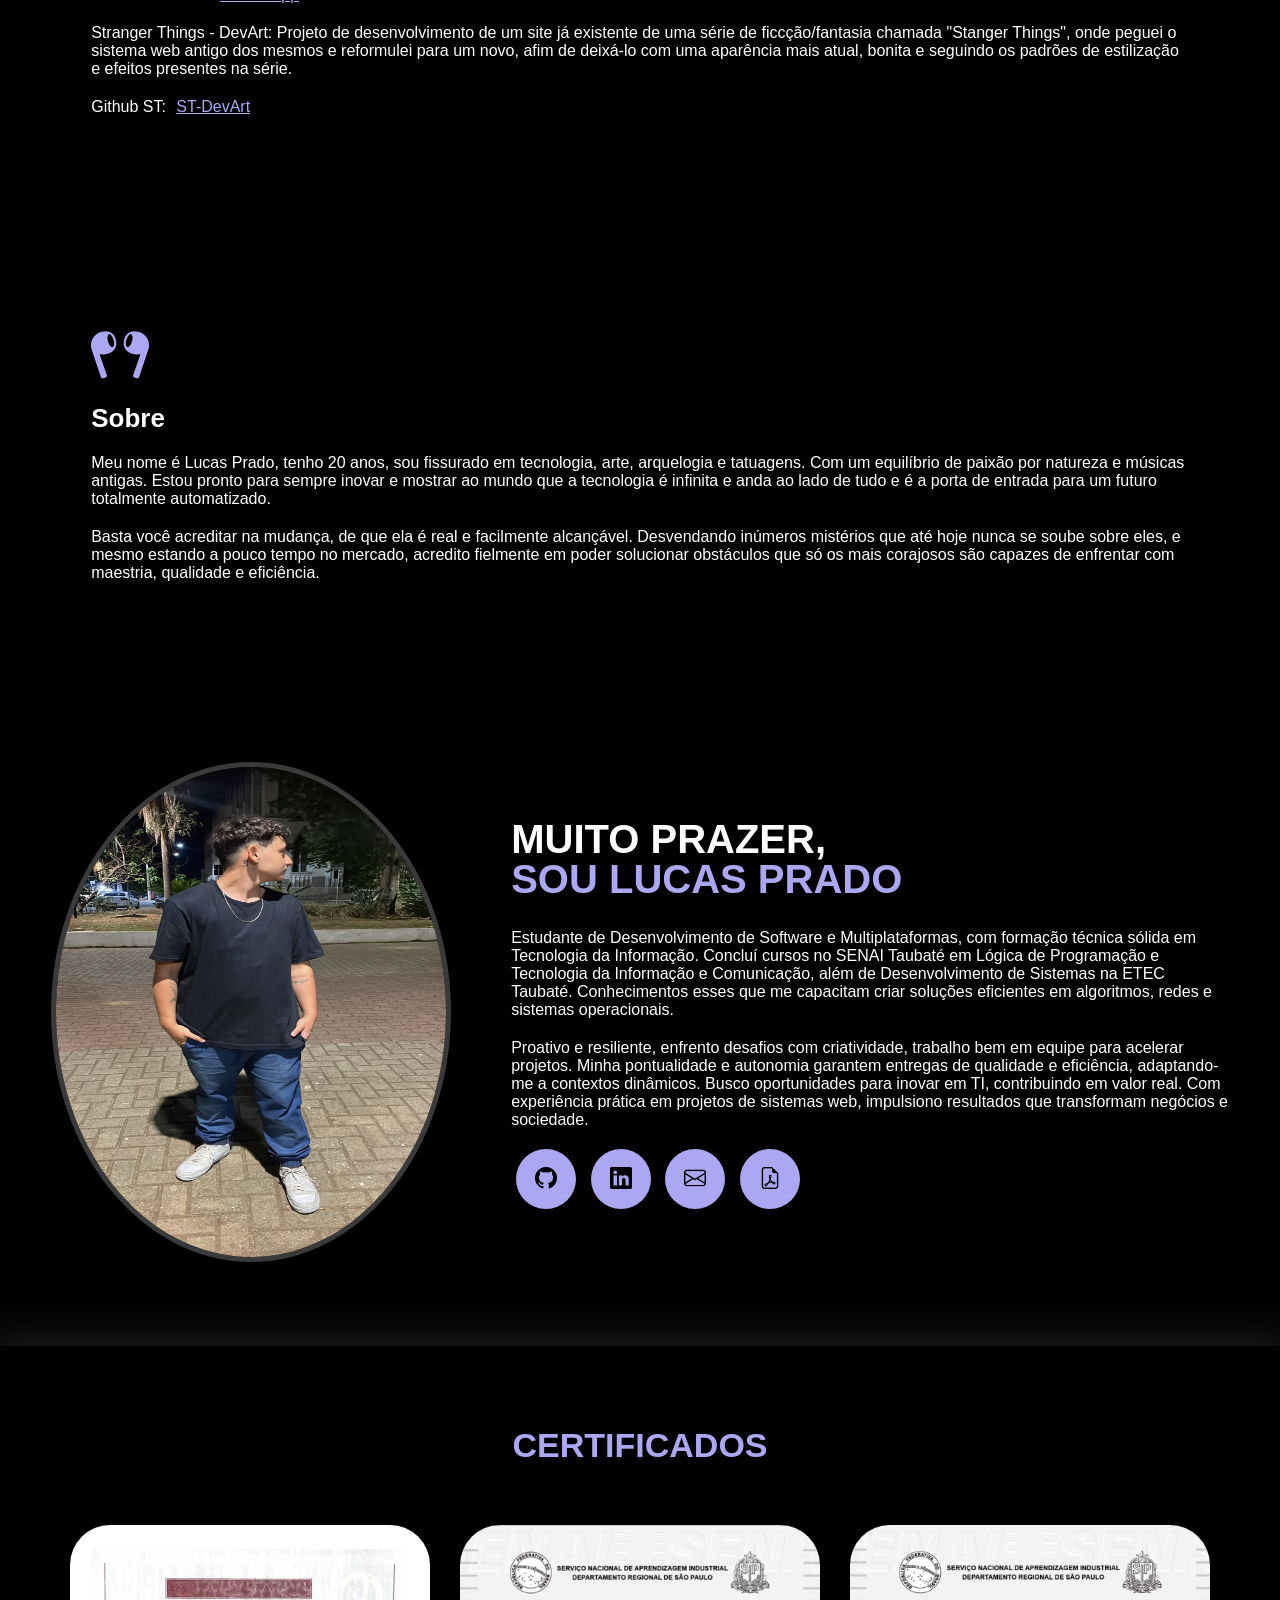
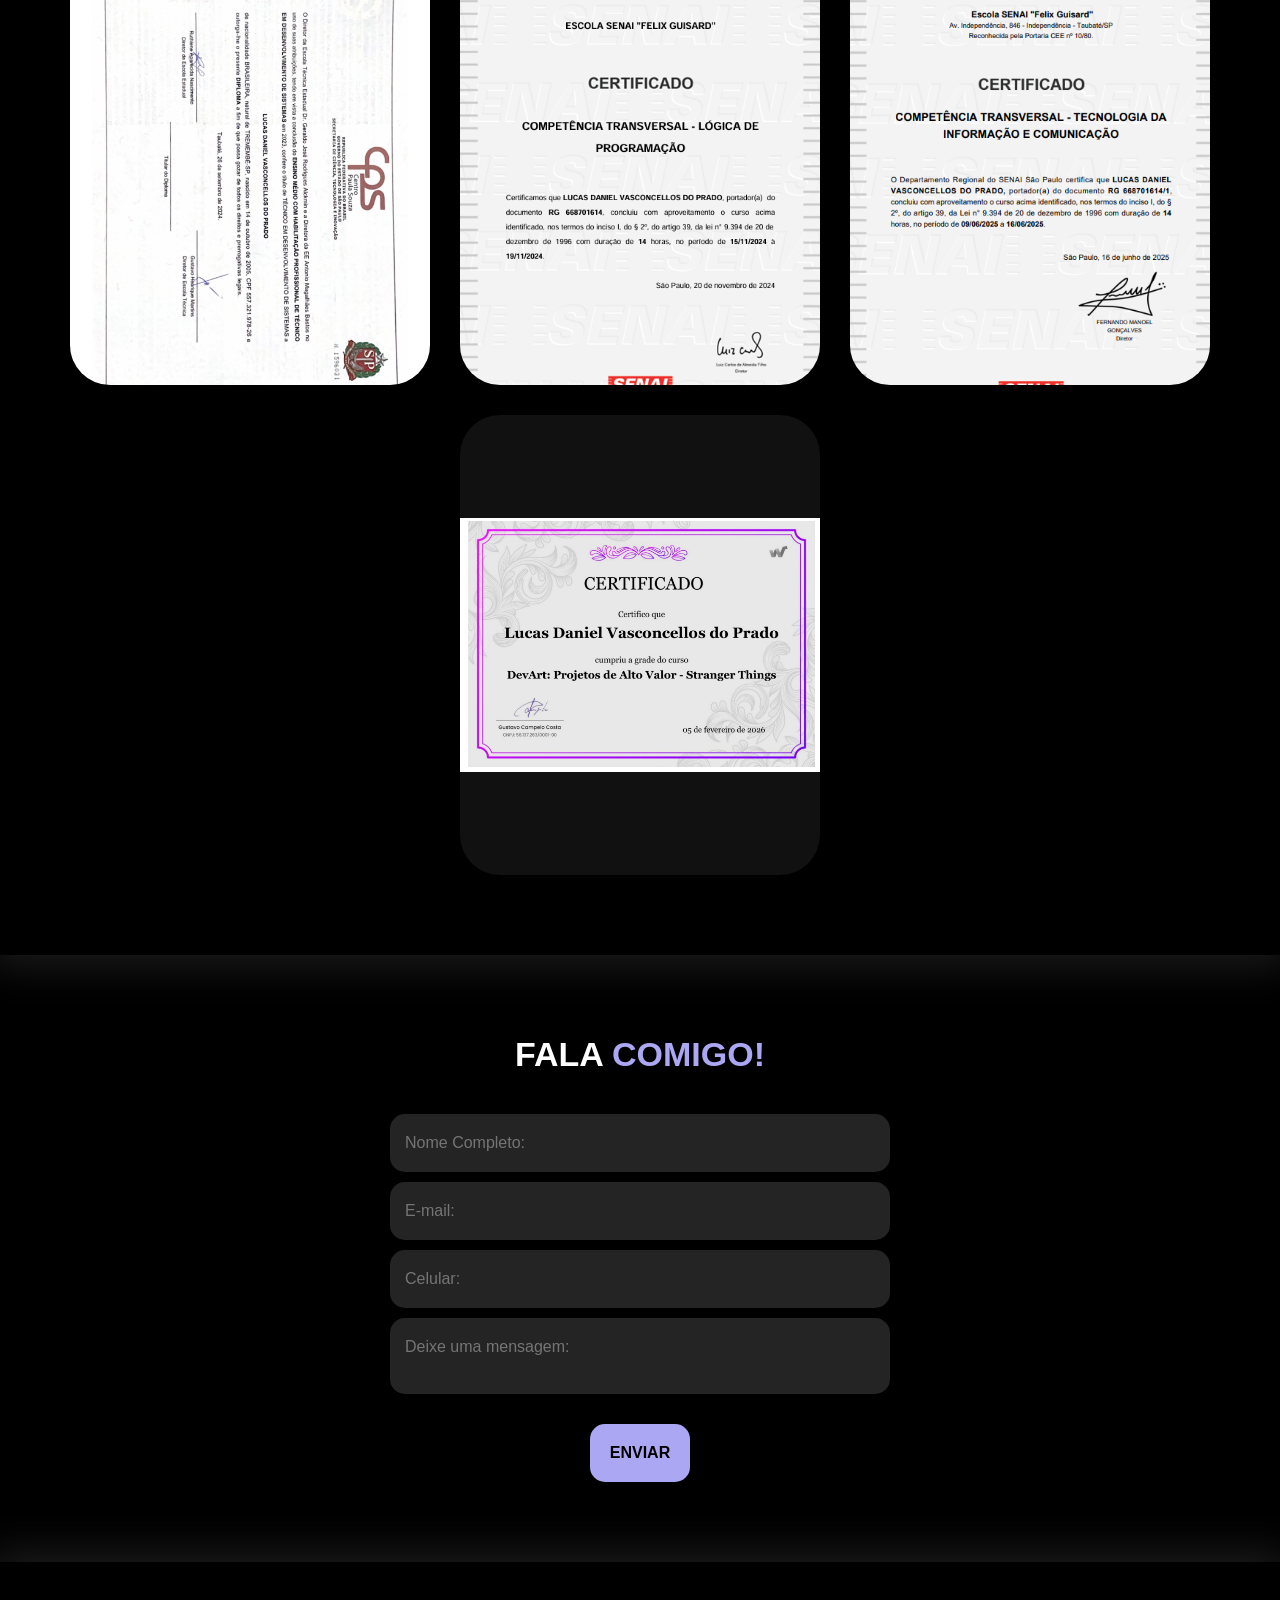
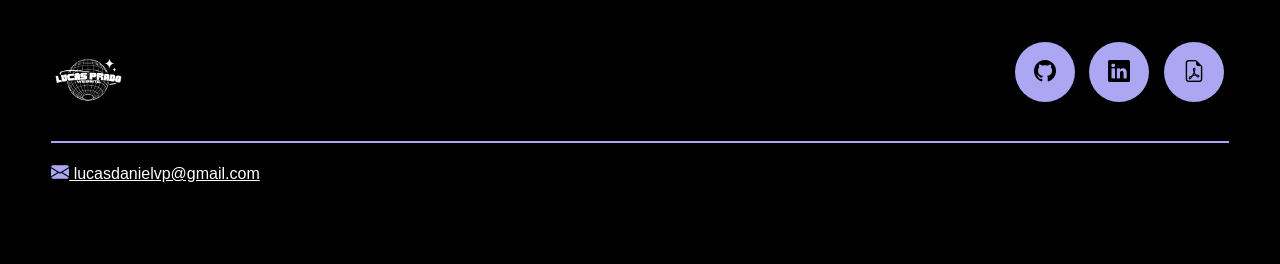
==== commit 3b2f1b58: "atualização na seção de projetos" ====
--- a/index.html
+++ b/index.html
@@ -123,17 +123,16 @@
                      </p>
                </a>
 
-               <p>Doces App: Desenvolvimento de web site para empreendedores doceiros autônomos ou que contenham
-                        seus espaços físicos com seus produtos na finalidade de controle financeiro e de vendas. Com
-                        layout completo e responsivo, integrações totalmente automatizadas, versatéis e com sistema de
-                        suporte de dados e também ao cliente.
+               <p>Erro-404: Desenvolvimento de Desenvolvimento de uma landing page do famoso “Erro 404” muito comum de aparecer
+                  nos computadores, além de ser temido pelos desenvolvedores. O intuito desta página foi deixá-la mais interativa, 
+                  animada e agradável aos usuários e devs na hora de se encontrar com este erro.
                </p>
 
                      <!-- Frase espaçada e separada -->
                      <p style="margin-top: 10px;">
-                        Github Doces-App:
+                        Github Erro-404:
                         <a 
-                        href="https://github.com/lucasdaniel0122/Doces-App"
+                        href="https://github.com/lucasdaniel0122/Erro-404"
                         target="_blank"
                         rel="noopener noreferrer"
                         style="margin-left: 6px; color: rgb(171, 167, 243); text-decoration: underline;">
@@ -196,7 +195,7 @@
                         <a href="https://github.com/lucasdaniel0122" target="_blank"><button><i class="bi bi-github"></i></button></a>
                         <a href="https://www.linkedin.com/in/lucas-do-prado-30843b33a/" target="_blank"><button><i class="bi bi-linkedin"></i></button></a>
                         <a href="mailto:lucasdanielvp@gmail.com" target="_blank"><button><i class="bi bi-envelope"></i></button></a>
-                        <a href="docs/lucas_devfullstack.pdf" download><button><i class="bi bi-file-earmark-pdf"></i></button></a>
+                        <a href="docs/lucasprado_dev.pdf" download><button><i class="bi bi-file-earmark-pdf"></i></button></a>
                      </div><!--btn social-->
                </div>
                </div>
@@ -249,7 +248,7 @@
                <div class="btn-social">
                   <a href="https://github.com/lucasdaniel0122" target="_blank"><button><i class="bi bi-github"></i></button></a>
                   <a href="https://www.linkedin.com/in/lucas-do-prado-30843b33a/" target="_blank"><button><i class="bi bi-linkedin"></i></button></a>
-                  <a href="docs/lucas_devfullstack.pdf" download><button><i class="bi bi-file-earmark-pdf"></i></button></a>
+                  <a href="docs/lucasprado_dev.pdf" download><button><i class="bi bi-file-earmark-pdf"></i></button></a>
                </div><!--btn social-->
             </div>
          </div><!--line footer-->
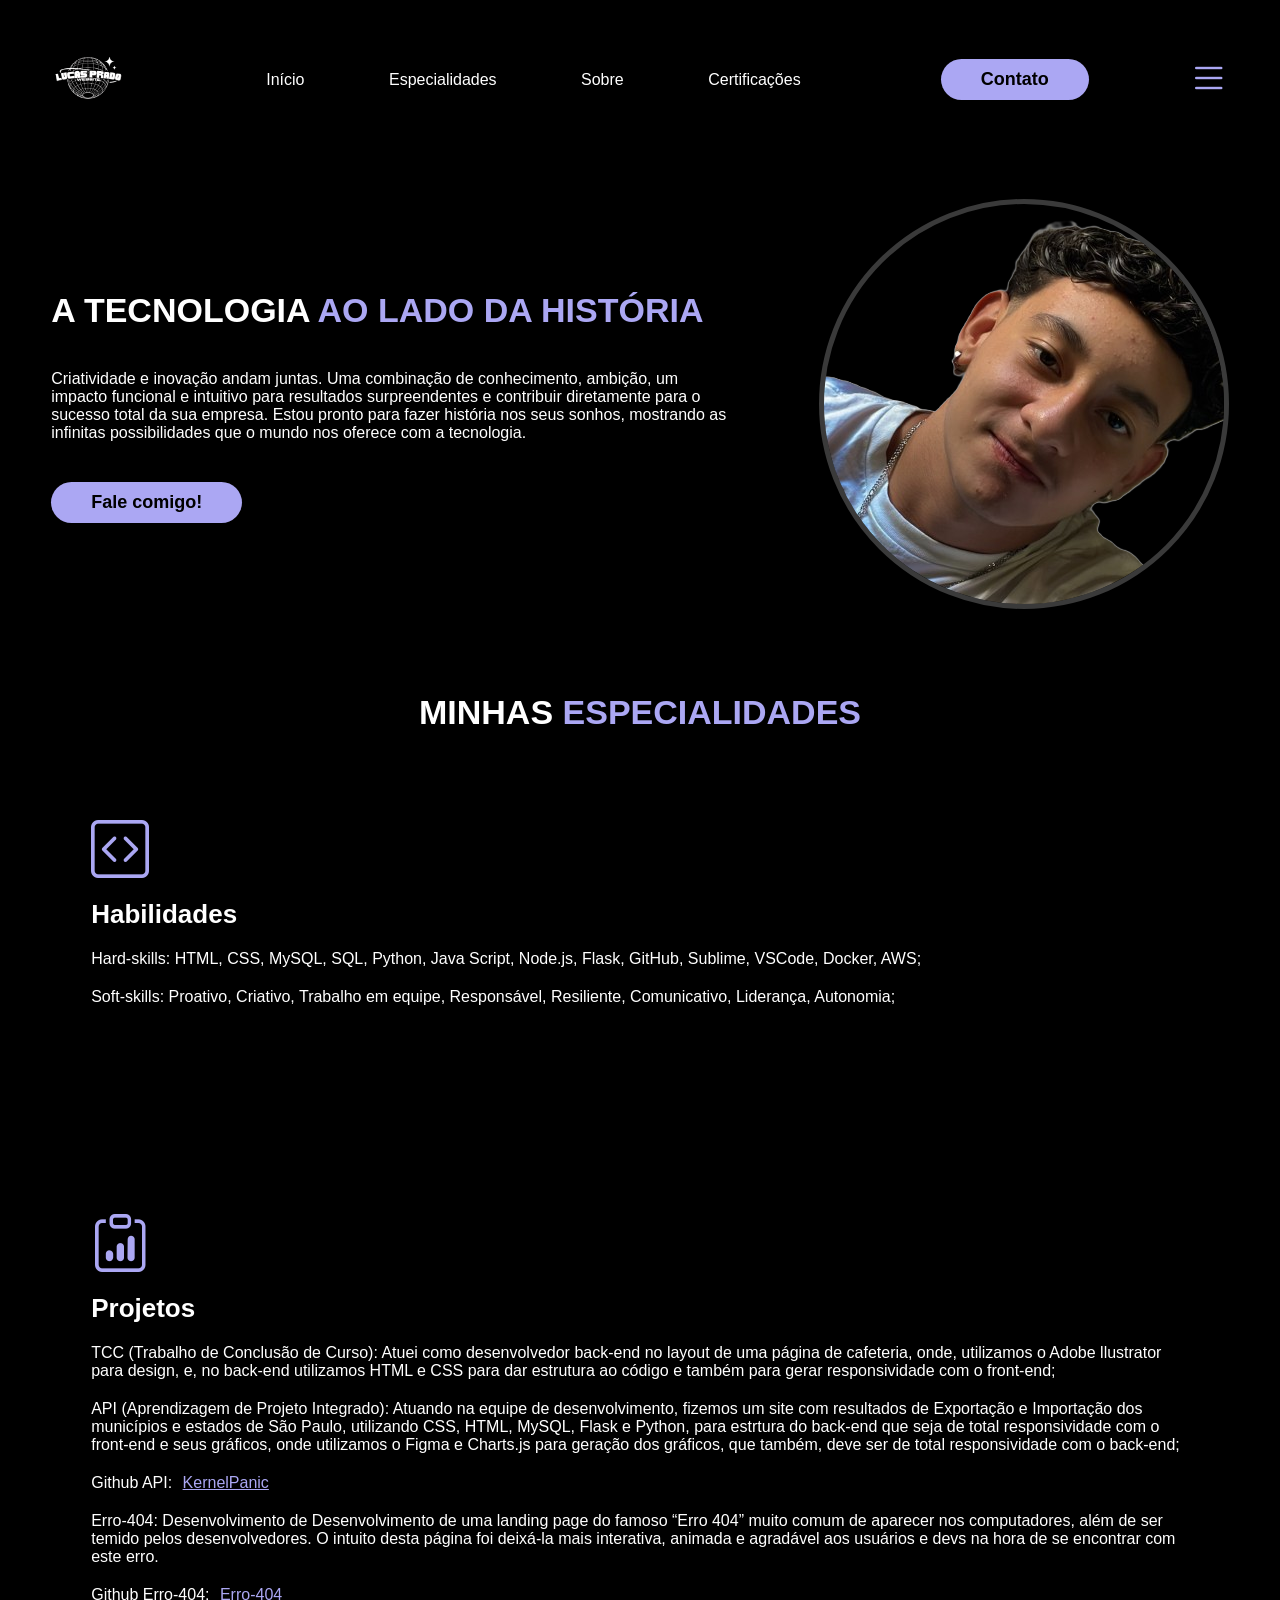
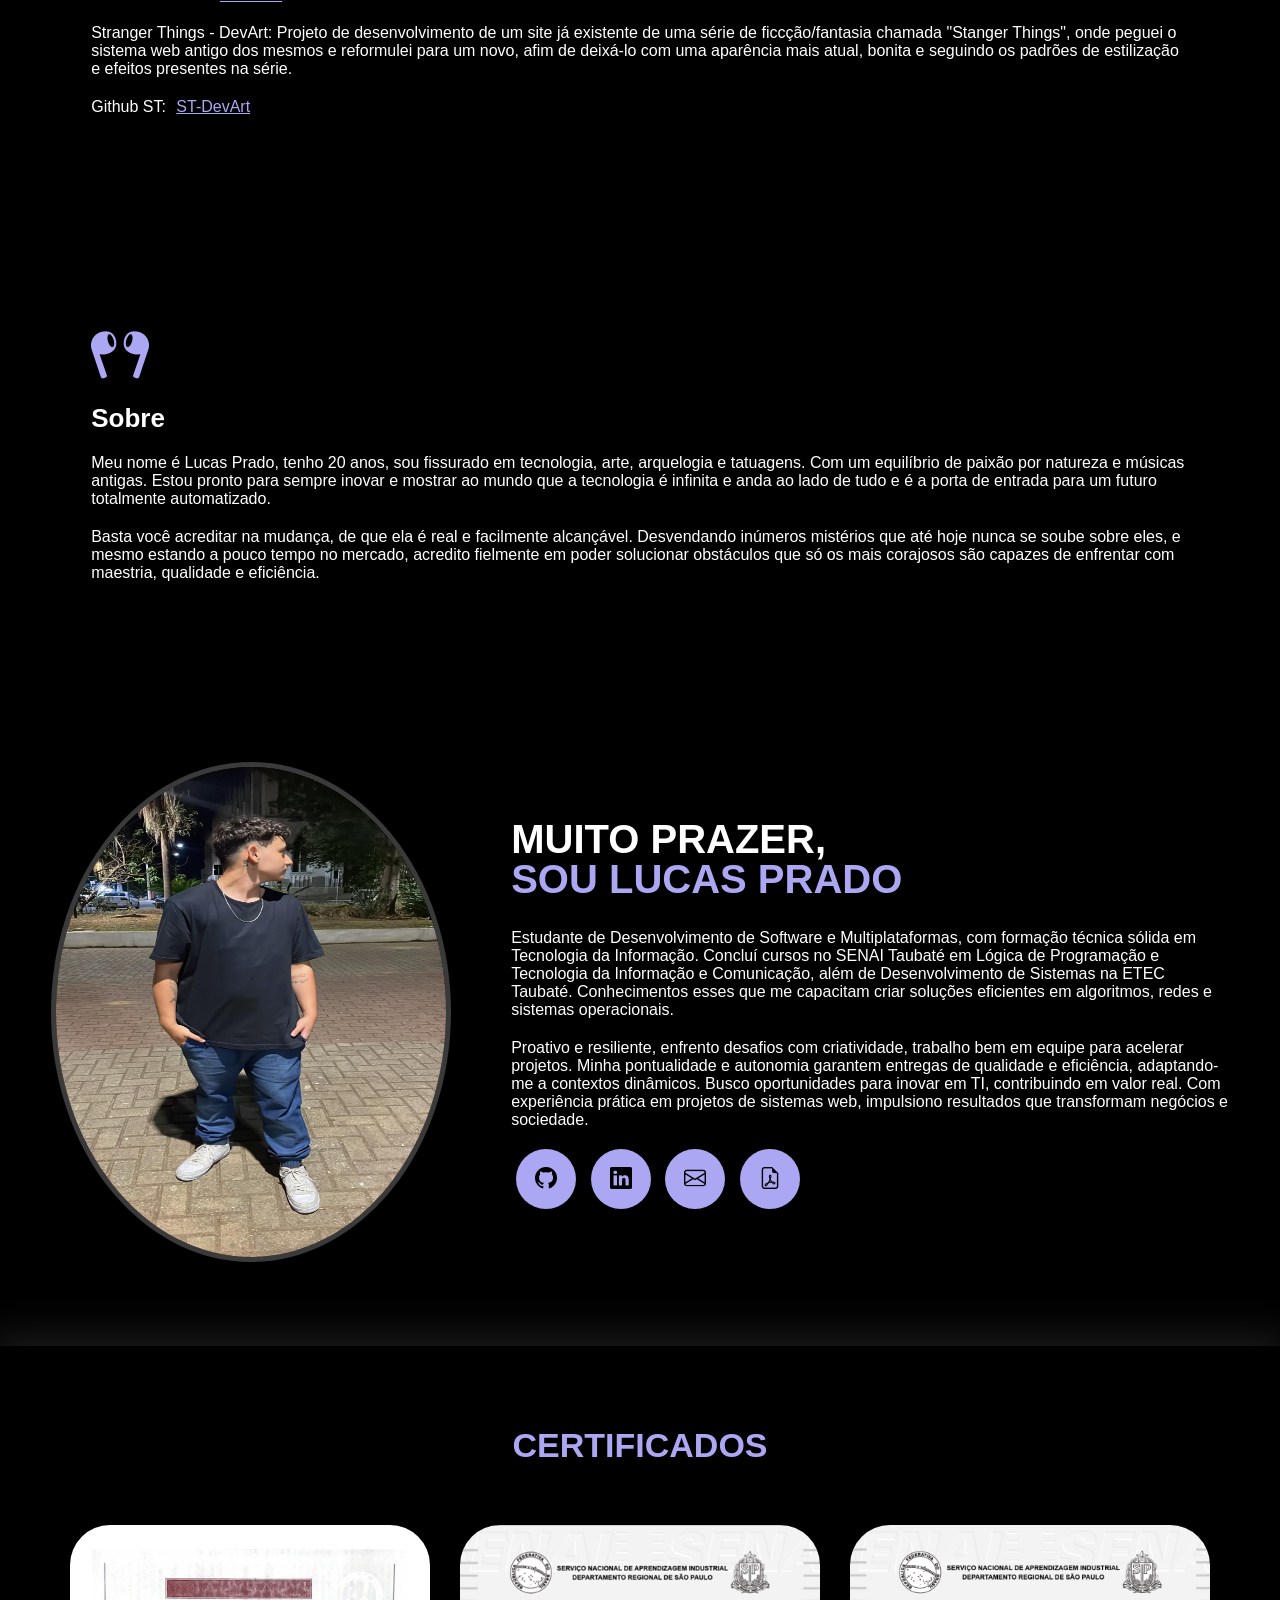
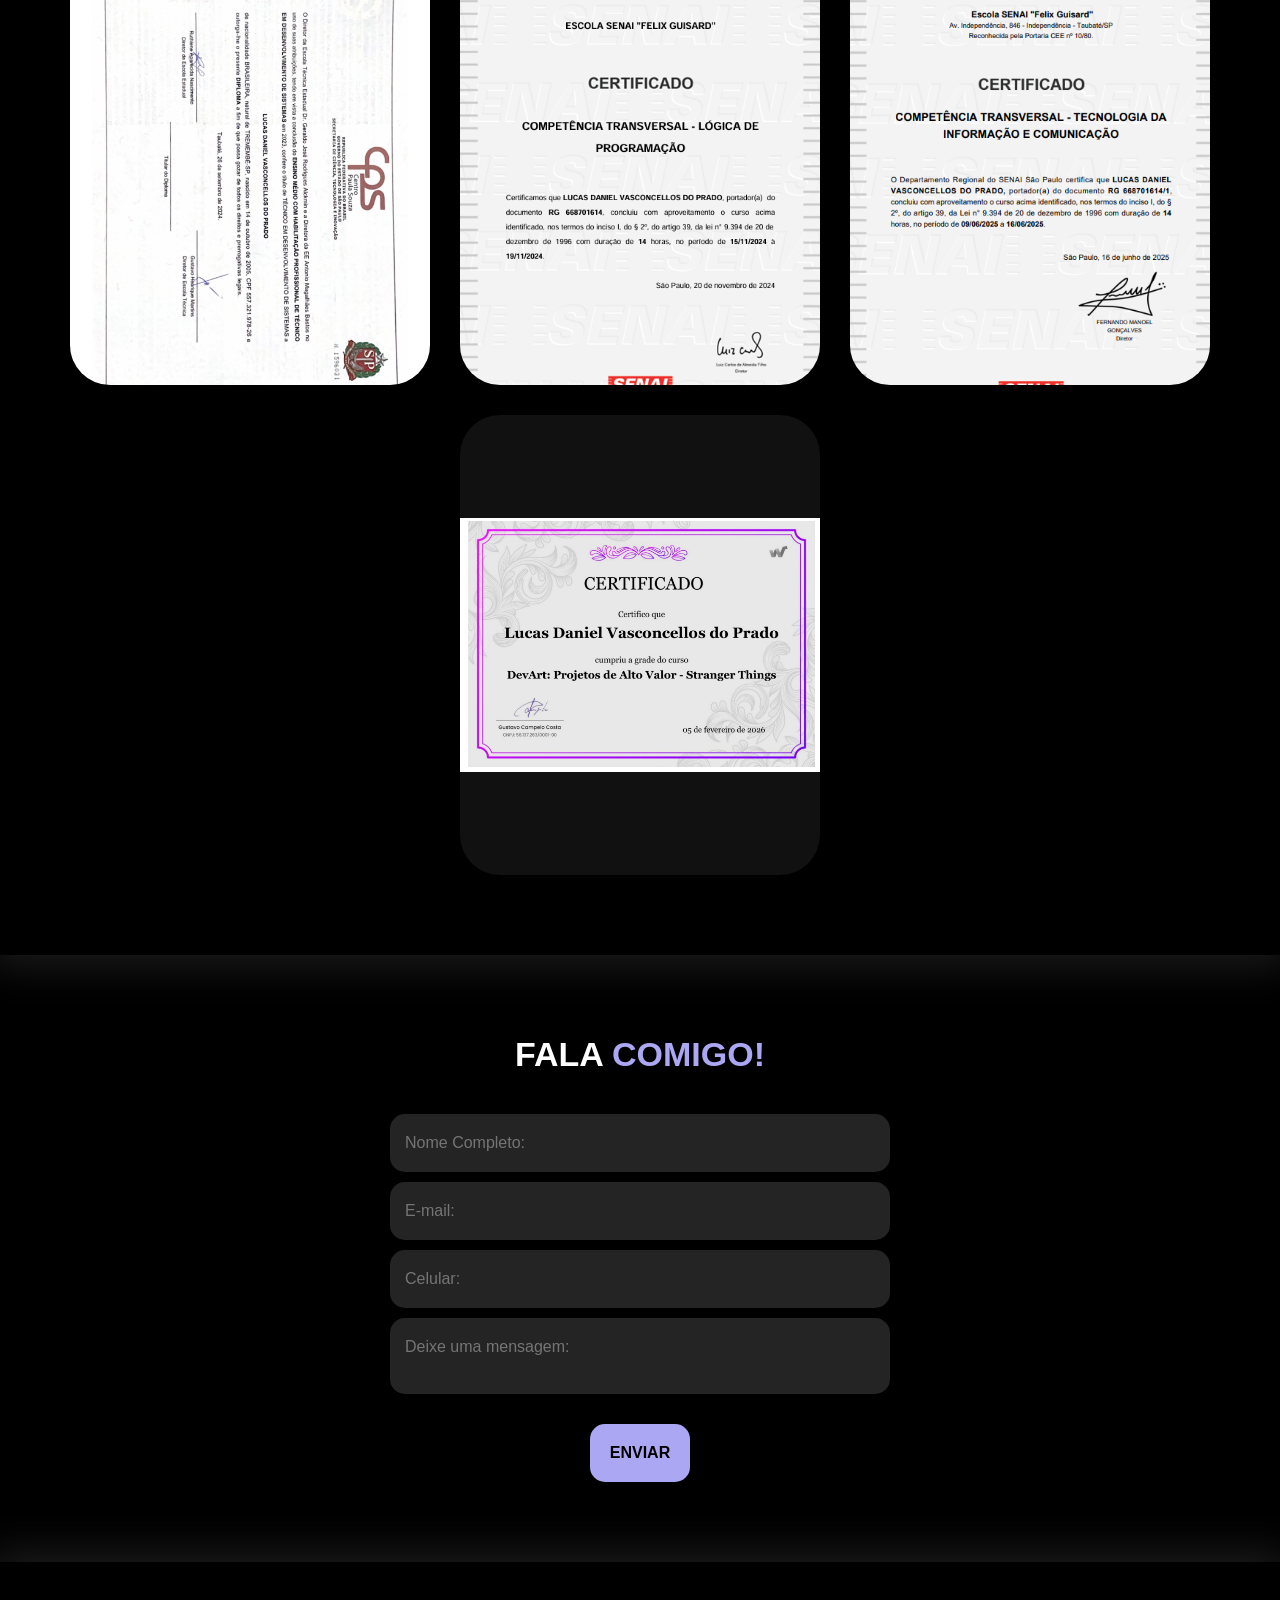
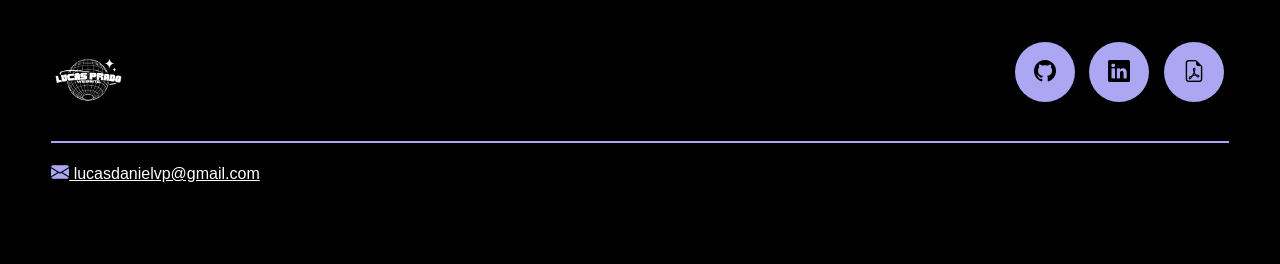
==== commit 94e9135a: "pequenos ajustes" ====
--- a/index.html
+++ b/index.html
@@ -136,7 +136,7 @@
                         target="_blank"
                         rel="noopener noreferrer"
                         style="margin-left: 6px; color: rgb(171, 167, 243); text-decoration: underline;">
-                        Doces-App
+                        Erro-404
                      </a>
                      </p>
 
